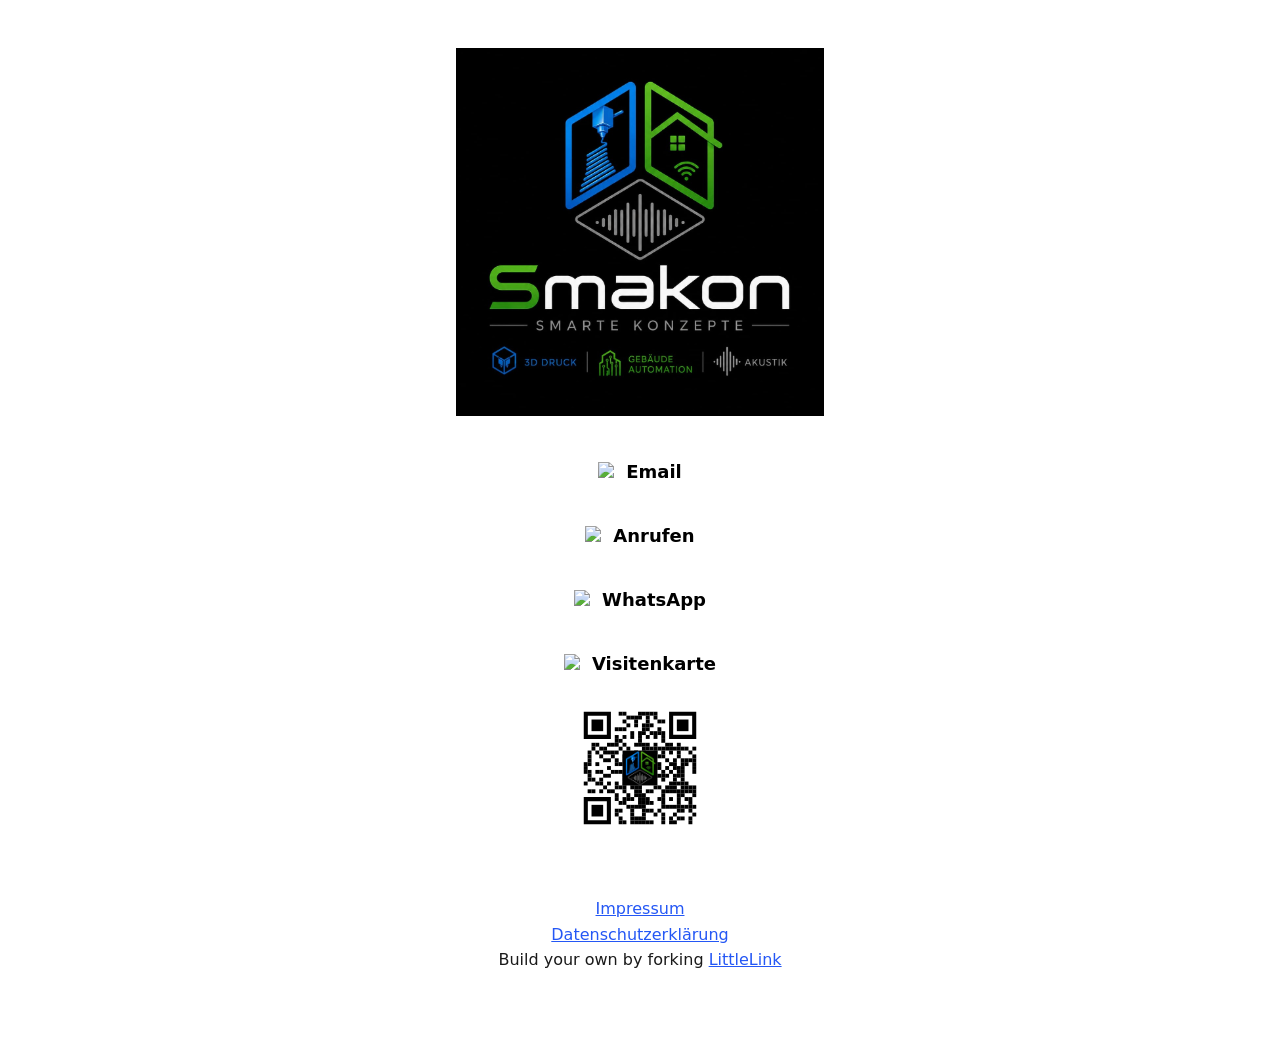
==== index.html @ a8daf173 "Update index.html" ====
<!DOCTYPE html>

<!--
  To change the theme, change the class on the html tag below to one of:
  - theme-auto: Automatically switches based on user's system preferences
  - theme-light: Forces light theme
  - theme-dark: Forces dark theme
-->

<html class="theme-auto" lang="en"> <!-- Update`class="theme-auto" with your preference -->

  <head>
    <meta charset="utf-8">
    <meta name="viewport" content="width=device-width, initial-scale=1">

    <!-- Page Title - Change this to your name/brand (50-60 characters recommended) -->
    <title>Smakon</title>
    <link rel="icon" type="image/x-icon" href="/images/Logo.jpeg"> <!-- Update this with your own favicon -->

    <!-- Meta Description - Write a description (150-160 characters recommended) -->
    <meta name="description" content="Smakon | Smarte Konzepte | 3D-Druck - Gebäudeautomation - Akustik">

    <!-- Keywords -->
    <meta name="keywords" content="Smakon, 3D-Druck, Gebäudeautomation, Akustik">

    <!-- Canonical URL - Helps prevent duplicate content issues -->
    <meta rel="canonical" href="https://links.smakon.de">

    <!-- Author Information -->
    <meta name="author" content="Smakon">

    <!-- Stylesheets -->
    <link rel="stylesheet" href="css/reset.css">
    <link rel="stylesheet" href="css/style.css">
    <link rel="stylesheet" href="css/brands.css">

    <!-- LittleLink Extended Stylesheet (Optional) -->
    <!-- <link rel="stylesheet" href="css/brands-extended.css"> -->
    <!-- Learn more at https://github.com/sethcottle/littlelink-extended.
         Remove comments if you've added LittleLink Extended dependencies -->

  </head>

<body>

    <div class="container">
        <div class="column">

            <!--
              By default, the Avatar is rounded. Use the following:
              - avatar--rounded: Automatically rounds the image
              - avatar--soft: Slightly rounds the image
              - avatar--none: Removes any rounding

              Be sure to replace the src with your own image path and update the alt text
            -->
            <img class="avatar avatar--none" src="images/Logo.jpeg" alt="Smakon - Smarte Konzepte - 3D-Druck - Gebäudeautomation - Akustik">
<!--  srcset="images/avatar@2x.png 2x" -->

            <!-- All your buttons go here -->
            <div class="button-stack" role="navigation">

              <!-- Generic Email -->
              <a class="button button-whatsapp" href="mailto:markus.boehm@smakon.de" target="_blank" rel="noopener" role="button"><img class="icon" aria-hidden="true" src="images/icons/generic-email.svg" alt="Email Icon">Email</a>

              <!-- Generic Phone -->
              <a class="button button-default" href="tel:+4915565545524" target="_blank" rel="noopener" role="button"><img class="icon" aria-hidden="true" src="images/icons/generic-phone.svg" alt="Phone Icon">Anrufen</a>

              <!-- WhatsApp -->
              <a class="button button-line" href="https://wa.me/+4915565545524" target="_blank" rel="noopener" role="button"><img class="icon" aria-hidden="true" src="images/icons/whatsapp.svg" alt="WhatsApp Logo">WhatsApp</a>

              <!-- LinkedIn -->
              <!--<a class="button button-linked" href="#" target="_blank" rel="noopener" role="button"><img class="icon" aria-hidden="true" src="images/icons/linkedin.svg" alt="LinkedIn Logo">LinkedIn</a>-->

              <!-- Generic Cloud -->
              <a class="button button-spotify-alt" href="files/vCard.vcf" target="_blank" rel="noopener" role="button"><img class="icon" aria-hidden="true" src="images/icons/generic-cloud.svg" alt="Cloud Icon">Visitenkarte</a>

              <!-- Generic Shopping Bag -->
              <!--<a class="button button-default" href="#" target="_blank" rel="noopener" role="button"><img class="icon" aria-hidden="true" src="images/icons/generic-shopping-bag.svg" alt="Shopping Bag Icon">Visit Our Shop</a>-->

              <!-- Generic SMS -->
              <!--<a class="button button-default" href="#" target="_blank" rel="noopener" role="button"><img class="icon" aria-hidden="true" src="images/icons/generic-sms.svg" alt="SMS Icon">Send us a message</a>-->

              <!-- Generic Website -->
              <!--<a class="button button-default" href="#" target="_blank" rel="noopener" role="button"><img class="icon" aria-hidden="true" src="images/icons/generic-website.svg" alt="Website Icon">Visit Website</a>-->

              <br><img class="qrcode" src="images/qr-code.svg" alt="QR-Code">

      </div>

      <!-- Feel free to add your own footer information, including updating `privacy.html` to reflect how your LittleLink fork is set up -->
      <footer>
        <a href="impressum.html">Impressum</a><br>
        <a href="privacy.html">Datenschutzerklärung</a><br>
        Build your own by forking <a href="https://littlelink.io" target="_blank" rel="noopener">LittleLink</a>
      </footer>

    </div>
  </div>

</body>

</html>
---- css/style.css ----
/*
* LittleLink
* https://littlelink.io
* Free to use under the MIT license
* http://www.opensource.org/licenses/mit-license.php
*/

/* Base Typography Settings
–––––––––––––––––––––––––––––––––––––––––––––––––– */
:root {
	font-size:16px;
}

/* Grid
  –––––––––––––––––––––––––––––––––––––––––––––––––– */
  .container {
	position:relative;
	width:100%;
	max-width:37.5rem;     				/* 600px */
    text-align:center;
	margin:0 auto;
	padding:3rem 1.25rem 0 1.25rem;
	box-sizing:border-box;
}
.container-left {
	position:relative;
	width:100%;
	max-width:37.5rem;
	text-align:left;
	margin:0 auto;
	padding:0 1.25rem;
	box-sizing:border-box;
}
.container-left p {
	margin-bottom: 1rem;  				/* 16px space between paragraphs */
  }
.column {
	position:center;
	width:100%;
	float:center;
	box-sizing:border-box;
}
/* For devices larger than 400px */
  @media (min-width:25rem) {            /* 400px */
    .container {
	width:85%;
	padding-left:0;
	padding-right:0;
}
}/* For devices larger than 550px */
  @media (min-width:34.375rem) {        /* 550px */
    .container {
	width:80%;
}
.column,.columns {
	margin-left:0;
}
.column:first-child,.columns:first-child {
	margin-left:0;
}
}

/* Base Styles
  –––––––––––––––––––––––––––––––––––––––––––––––––– */
  body {
	margin:0;
	padding:0;
	background-color:#ffffff;
	color:#1a1a1a;
	font-family:"Open Sans",system-ui;
	font-size:1.125rem;     				/* 18px */
    font-weight:400;
	line-height:1.6;
}

/* Typography
  –––––––––––––––––––––––––––––––––––––––––––––––––– */
  h1 {
	margin:0 0 0.5rem 0;
	font-size:3rem;         		/* 48px */
    font-weight:800;
	line-height:1;
	letter-spacing:0;
	word-wrap:break-word;
	overflow-wrap:break-word;
	hyphens:auto;           		/* Delete this to remove automatic hyphen on line break */
}
.container p {
	margin:0 0 2rem 0;
}

/* Base Typography Settings
–––––––––––––––––––––––––––––––––––––––––––––––––– */
/* Base size - 16px browser default */
:root {
  font-size:16px;           /* Using a 1.25 modular scale for typography */
  --scale-0:1rem;           /* 16px */
  --scale-1:1.25rem;        /* 20px */
  --scale-2:1.563rem;       /* 25px */
  --scale-3:1.953rem;       /* 31px */
  --scale-4:2.441rem;       /* 39px */
  --scale-5:3.052rem;       /* 49px */

  /* Spacing units */
  --spacing-xs:0.5rem;      /* 8px */
  --spacing-s:1rem;         /* 16px */
  --spacing-m:1.5rem;       /* 24px */
  --spacing-l:2rem;         /* 32px */
  --spacing-xl:3rem;        /* 48px */
  --spacing-xxl:4rem;       /* 64px */
}

.qrcode {
	width: 8rem;             /* 128px */
	height: 8rem;
	object-fit: cover;
	background-position: center;
	margin-bottom: var(--spacing-l);
	margin-left: auto;
	margin-right: auto;
	display: block;
  }

/* Avatar */
.avatar {
	width: 8rem;             /* 128px */
	height: 8rem;
	border-radius: 50%;
	object-fit: cover;
	background-position: center;
	margin-bottom: var(--spacing-l);
	margin-left: auto;
	margin-right: auto;
	display: block;
  }

/* Typography Scale */
h1 {
	margin:0 0 var(--spacing-m) 0;
	font-size:var(--scale-5);           /* ~49px */
  	font-weight:800;
	line-height:1.1;
	letter-spacing:-0.02em;
	word-wrap:break-word;
	overflow-wrap:break-word;
}
body {
	font-size:var(--scale-1);           /* 20px */
  	line-height:1.6;
}
.container p {
	margin:0 0 var(--spacing-xl) 0;
	font-size:var(--scale-1);
	line-height:1.6;
}

/* Container spacing */
.container {
	padding:var(--spacing-xl) var(--spacing-m) 0 var(--spacing-m);
	text-align:center;
}

/* Footer */
footer {
	margin:var(--spacing-xxl) 0;            /* 4rem (64px) top and bottom */
    font-size:var(--scale-0);
}

/* Responsive adjustments */
@media (max-width:34.375rem) {              /* 550px */
  h1 {
	font-size:var(--scale-4);
}
body {
	font-size:var(--scale-0);
}
.container p {
	font-size:var(--scale-0);
}
.avatar {
	margin-bottom:var(--spacing-m);
}
footer {
	margin:var(--spacing-xl) 0;         	/* 3rem (48px) top and bottom */
}
}

/* Links
  –––––––––––––––––––––––––––––––––––––––––––––––––– */
  a {
	color:#2457F5;
	text-decoration:underline;
}
a:hover {
	color:#083BDA;
}

/* Buttons
–––––––––––––––––––––––––––––––––––––––––––––––––– */
.button,button {
	display:inline-flex;
	align-items:center;
	justify-content:center;
	width:18.75rem;             	/* 300px */
 	min-height:3rem;                /* 48px */
  	padding:0.75rem 1rem;         	/* 12px ; 16px */
  	font-size:1.125rem;           	/* 18px */
  	font-weight:700;
	text-decoration:none;
	white-space:normal;
  	background-color:var(--button-background,transparent);
	color:var(--button-text,#000000);
	border:var(--button-border,none);
	border-radius:0.5rem;
	cursor:pointer;
	box-sizing:border-box;
	hyphens:auto;               	/* Delete this to remove automatic hyphen on line break */
  	margin-bottom:1rem;
	text-align:center;
	line-height:1.3;
}

/* Icons
–––––––––––––––––––––––––––––––––––––––––––––––––– */
.icon {
	width:1.25rem;
	height:1.25rem;
	margin-right:0.5rem;
	flex-shrink:0;
}

/* Avatar
  –––––––––––––––––––––––––––––––––––––––––––––––––– */
.avatar {
	width: 23rem;             /* 128px */
	height: 23rem;
	object-fit: cover;
	background-position: center;
	margin-bottom: var(--spacing-l);
  }

   /* Modifier for no avatar rounding */
   .avatar--none {
	border-radius: 0%;
  }

  /* Modifier for rounded avatar */
  .avatar--rounded {
	border-radius: 50%;
  }

  /* Modifier for slightly rounded corners */
  .avatar--soft {
	border-radius: 0.5rem;   /* 8px rounded corners */
  }



/* Theme System
  –––––––––––––––––––––––––––––––––––––––––––––––––– */
/* Light theme is default above */

/* Dark theme */
:root.theme-dark {
	color-scheme:dark;
}
:root.theme-dark :focus-visible {
	outline: 2px solid #4899F7;
	outline-offset: 2px;
  }
:root.theme-dark body {
	background-color:#121212;
	color:#ffffff;
}
:root.theme-dark a:not(.button) {
	color:#4899F7;
}
:root.theme-dark a:not(.button):hover {
	color:#7AB8FF;
}

/* Auto theme */
:root.theme-auto {
	color-scheme:light dark;
}
@media (prefers-color-scheme:dark) {
	:root.theme-auto body {
	background-color:#121212;
	color:#ffffff;
}
:root.theme-auto :focus-visible {
    outline: 2px solid #4899F7;
    outline-offset: 2px;
  }
:root.theme-auto a:not(.button) {
	color:#4899F7;
}
:root.theme-auto a:not(.button):hover {
	color:#7AB8FF;
}
}

/* Button Text Color Override
    –––––––––––––––––––––––––––––––––––––––––––––––––– */
    .button:hover,button:hover {
	color:var(--button-text);
}

/* Responsive Typography
  –––––––––––––––––––––––––––––––––––––––––––––––––– */
  @media (max-width:34.375rem) {            /* 550px */
    h1 {
	font-size:2rem;                         /* 32px */
	}
	body {
	font-size:1rem;                    		/* 16px */
	}
}

/* Privacy Page Styles
  –––––––––––––––––––––––––––––––––––––––––––––––––– */
nav {
	margin:var(--spacing-l) 0;
	text-align:left;
}
section {
	margin:var(--spacing-xl) 0;
	text-align:left;
}
h2 {
	font-size:var(--scale-3);
	font-weight:700;
	margin-bottom:var(--spacing-m);
}
h3 {
	font-size:var(--scale-2);
	font-weight:600;
	margin:var(--spacing-l) 0 var(--spacing-s) 0;
}
ul {
	list-style:none;
	padding:0;
	margin:0 0 var(--spacing-m) 0;
}
ul li {
	margin-bottom:var(--spacing-xs);
}

/* Privacy page specific responsive adjustments */
  @media (max-width:34.375rem) {
	h2 {
	font-size:var(--scale-2);
	}
	h3 {
	font-size:var(--scale-1);
	}
	section {
	margin:var(--spacing-l) 0;
	}
}

/* Font Face Definitions
  –––––––––––––––––––––––––––––––––––––––––––––––––– */
@font-face {
	font-display:swap;
	font-family:'Open Sans';
	font-style:normal;
	font-weight:400;
	src:url('../fonts/open-sans-v34-vietnamese_latin-ext_latin_hebrew_greek-ext_greek_cyrillic-ext_cyrillic-regular.eot');
	src:url('../fonts/open-sans-v34-vietnamese_latin-ext_latin_hebrew_greek-ext_greek_cyrillic-ext_cyrillic-regular.eot?#iefix') format('embedded-opentype'),url('../fonts/open-sans-v34-vietnamese_latin-ext_latin_hebrew_greek-ext_greek_cyrillic-ext_cyrillic-regular.woff2') format('woff2'),url('../fonts/open-sans-v34-vietnamese_latin-ext_latin_hebrew_greek-ext_greek_cyrillic-ext_cyrillic-regular.woff') format('woff'),url('../fonts/open-sans-v34-vietnamese_latin-ext_latin_hebrew_greek-ext_greek_cyrillic-ext_cyrillic-regular.ttf') format('truetype'),url('../fonts/open-sans-v34-vietnamese_latin-ext_latin_hebrew_greek-ext_greek_cyrillic-ext_cyrillic-regular.svg#OpenSans') format('svg');
}
@font-face {
	font-display:swap;
	font-family:'Open Sans';
	font-style:normal;
	font-weight:600;
	src:url('../fonts/open-sans-v34-vietnamese_latin-ext_latin_hebrew_greek-ext_greek_cyrillic-ext_cyrillic-600.eot');
	src:url('../fonts/open-sans-v34-vietnamese_latin-ext_latin_hebrew_greek-ext_greek_cyrillic-ext_cyrillic-600.eot?#iefix') format('embedded-opentype'),url('../fonts/open-sans-v34-vietnamese_latin-ext_latin_hebrew_greek-ext_greek_cyrillic-ext_cyrillic-600.woff2') format('woff2'),url('../fonts/open-sans-v34-vietnamese_latin-ext_latin_hebrew_greek-ext_greek_cyrillic-ext_cyrillic-600.woff') format('woff'),url('../fonts/open-sans-v34-vietnamese_latin-ext_latin_hebrew_greek-ext_greek_cyrillic-ext_cyrillic-600.ttf') format('truetype'),url('../fonts/open-sans-v34-vietnamese_latin-ext_latin_hebrew_greek-ext_greek_cyrillic-ext_cyrillic-600.svg#OpenSans') format('svg');
}
@font-face {
	font-display:swap;
	font-family:'Open Sans';
	font-style:normal;
	font-weight:700;
	src:url('../fonts/open-sans-v34-vietnamese_latin-ext_latin_hebrew_greek-ext_greek_cyrillic-ext_cyrillic-700.eot');
	src:url('../fonts/open-sans-v34-vietnamese_latin-ext_latin_hebrew_greek-ext_greek_cyrillic-ext_cyrillic-700.eot?#iefix') format('embedded-opentype'),url('../fonts/open-sans-v34-vietnamese_latin-ext_latin_hebrew_greek-ext_greek_cyrillic-ext_cyrillic-700.woff2') format('woff2'),url('../fonts/open-sans-v34-vietnamese_latin-ext_latin_hebrew_greek-ext_greek_cyrillic-ext_cyrillic-700.woff') format('woff'),url('../fonts/open-sans-v34-vietnamese_latin-ext_latin_hebrew_greek-ext_greek_cyrillic-ext_cyrillic-700.ttf') format('truetype'),url('../fonts/open-sans-v34-vietnamese_latin-ext_latin_hebrew_greek-ext_greek_cyrillic-ext_cyrillic-700.svg#OpenSans') format('svg');
}
@font-face {
	font-display:swap;
	font-family:'Open Sans';
	font-style:normal;
	font-weight:800;
	src:url('../fonts/open-sans-v34-vietnamese_latin-ext_latin_hebrew_greek-ext_greek_cyrillic-ext_cyrillic-800.eot');
	src:url('../fonts/open-sans-v34-vietnamese_latin-ext_latin_hebrew_greek-ext_greek_cyrillic-ext_cyrillic-800.eot?#iefix') format('embedded-opentype'),url('../fonts/open-sans-v34-vietnamese_latin-ext_latin_hebrew_greek-ext_greek_cyrillic-ext_cyrillic-800.woff2') format('woff2'),url('../fonts/open-sans-v34-vietnamese_latin-ext_latin_hebrew_greek-ext_greek_cyrillic-ext_cyrillic-800.woff') format('woff'),url('../fonts/open-sans-v34-vietnamese_latin-ext_latin_hebrew_greek-ext_greek_cyrillic-ext_cyrillic-800.ttf') format('truetype'),url('../fonts/open-sans-v34-vietnamese_latin-ext_latin_hebrew_greek-ext_greek_cyrillic-ext_cyrillic-800.svg#OpenSans') format('svg');
}
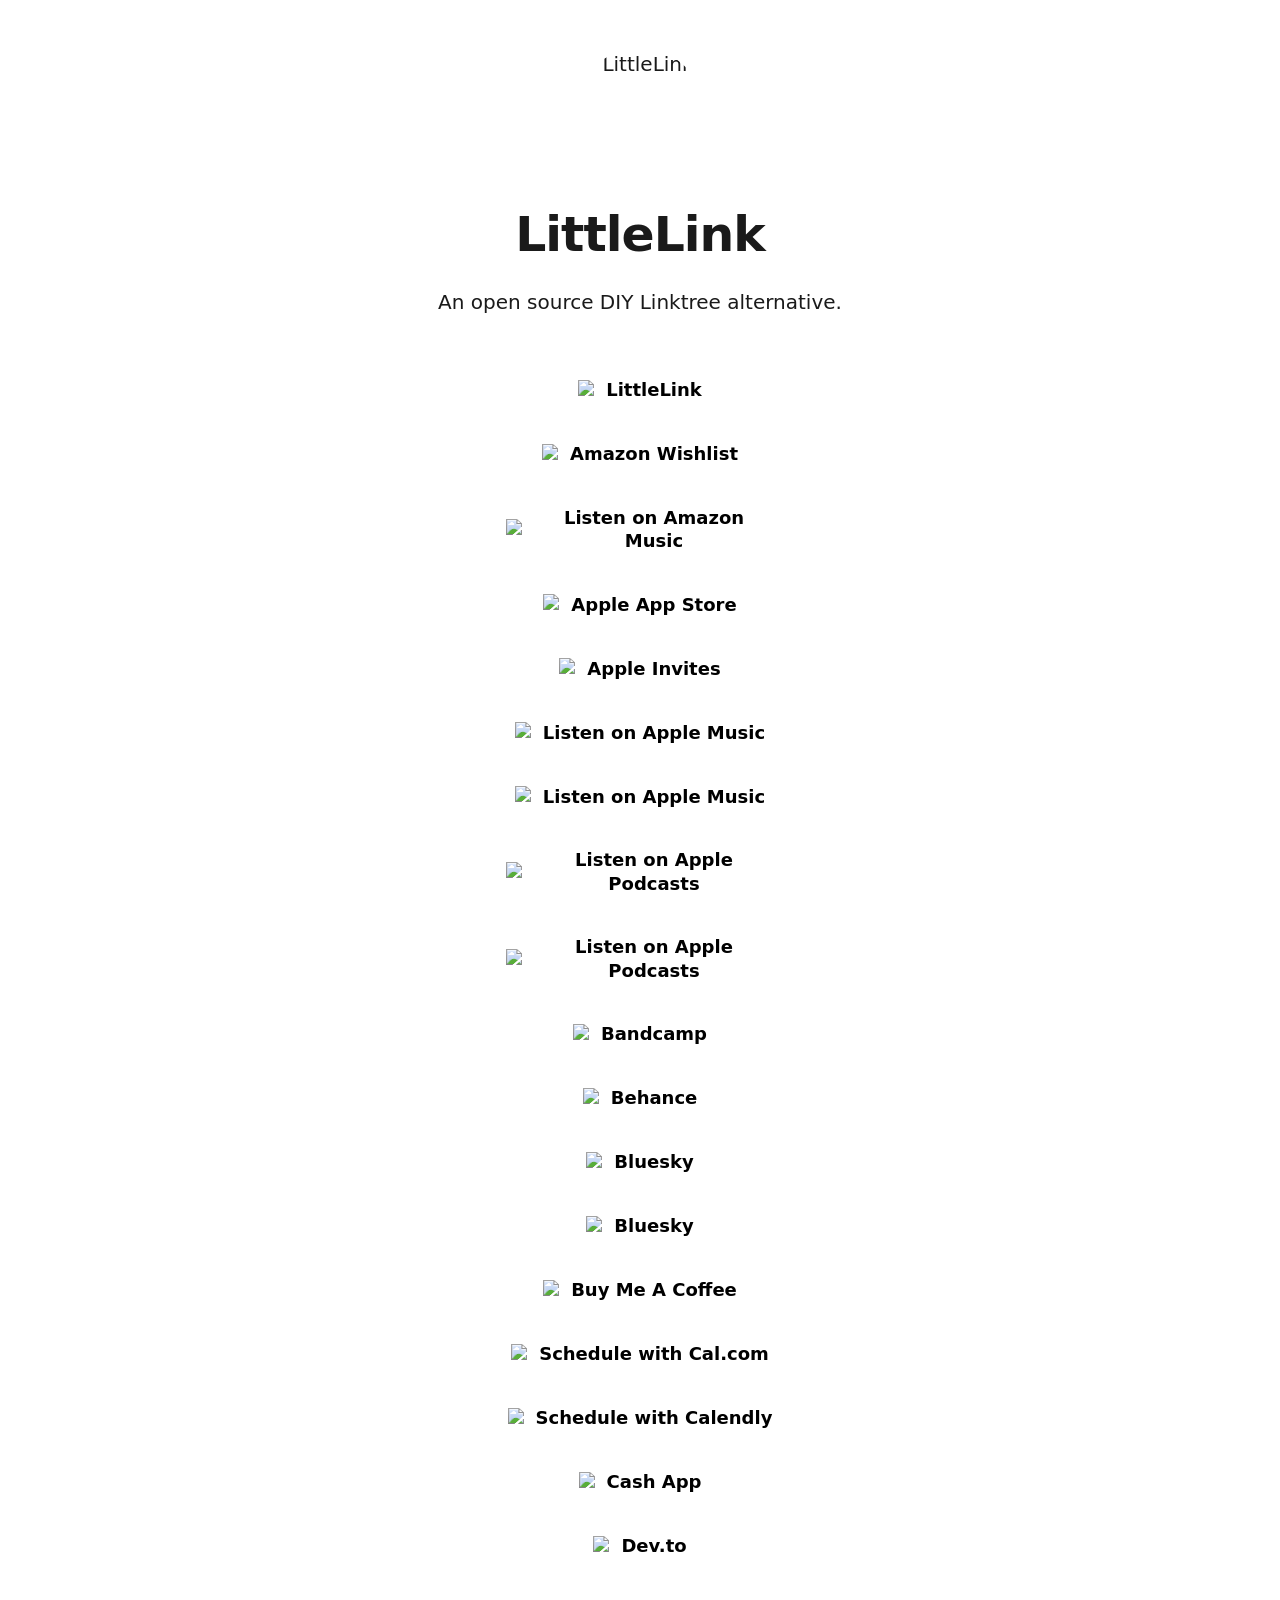
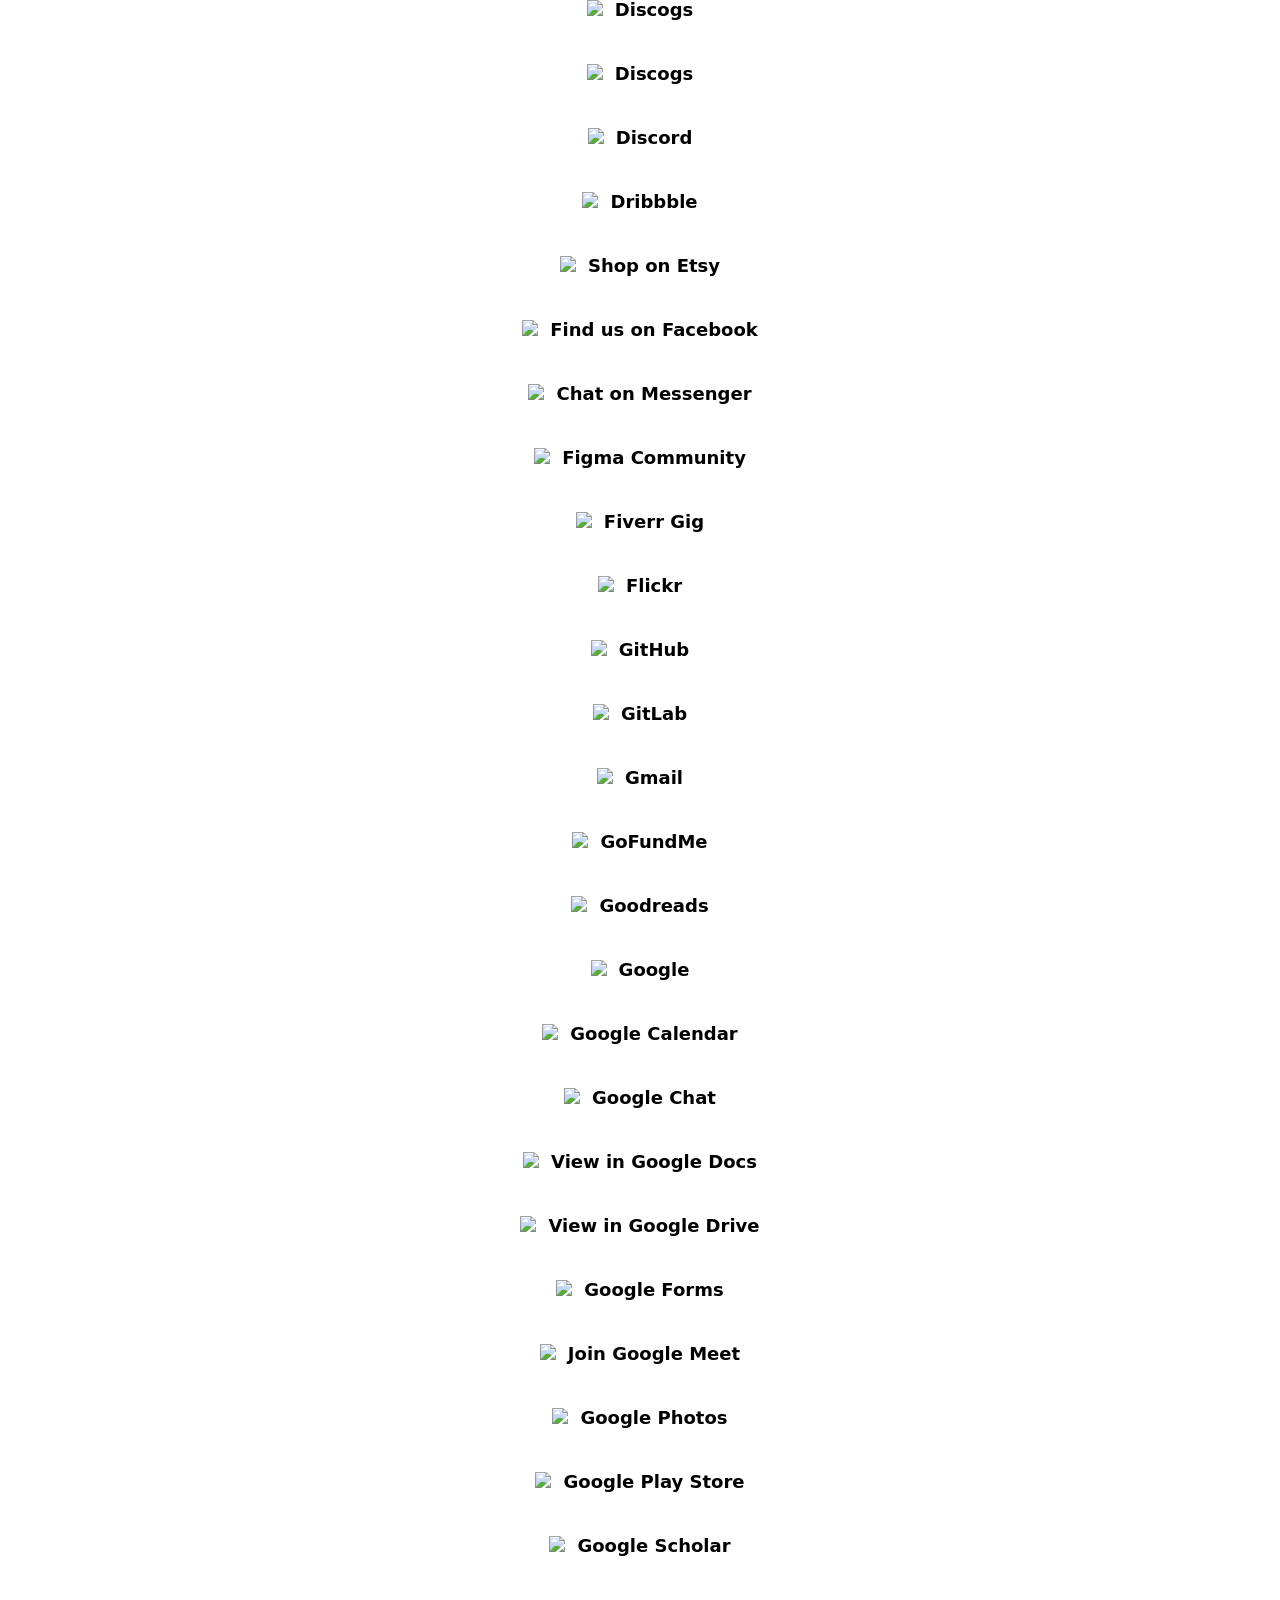
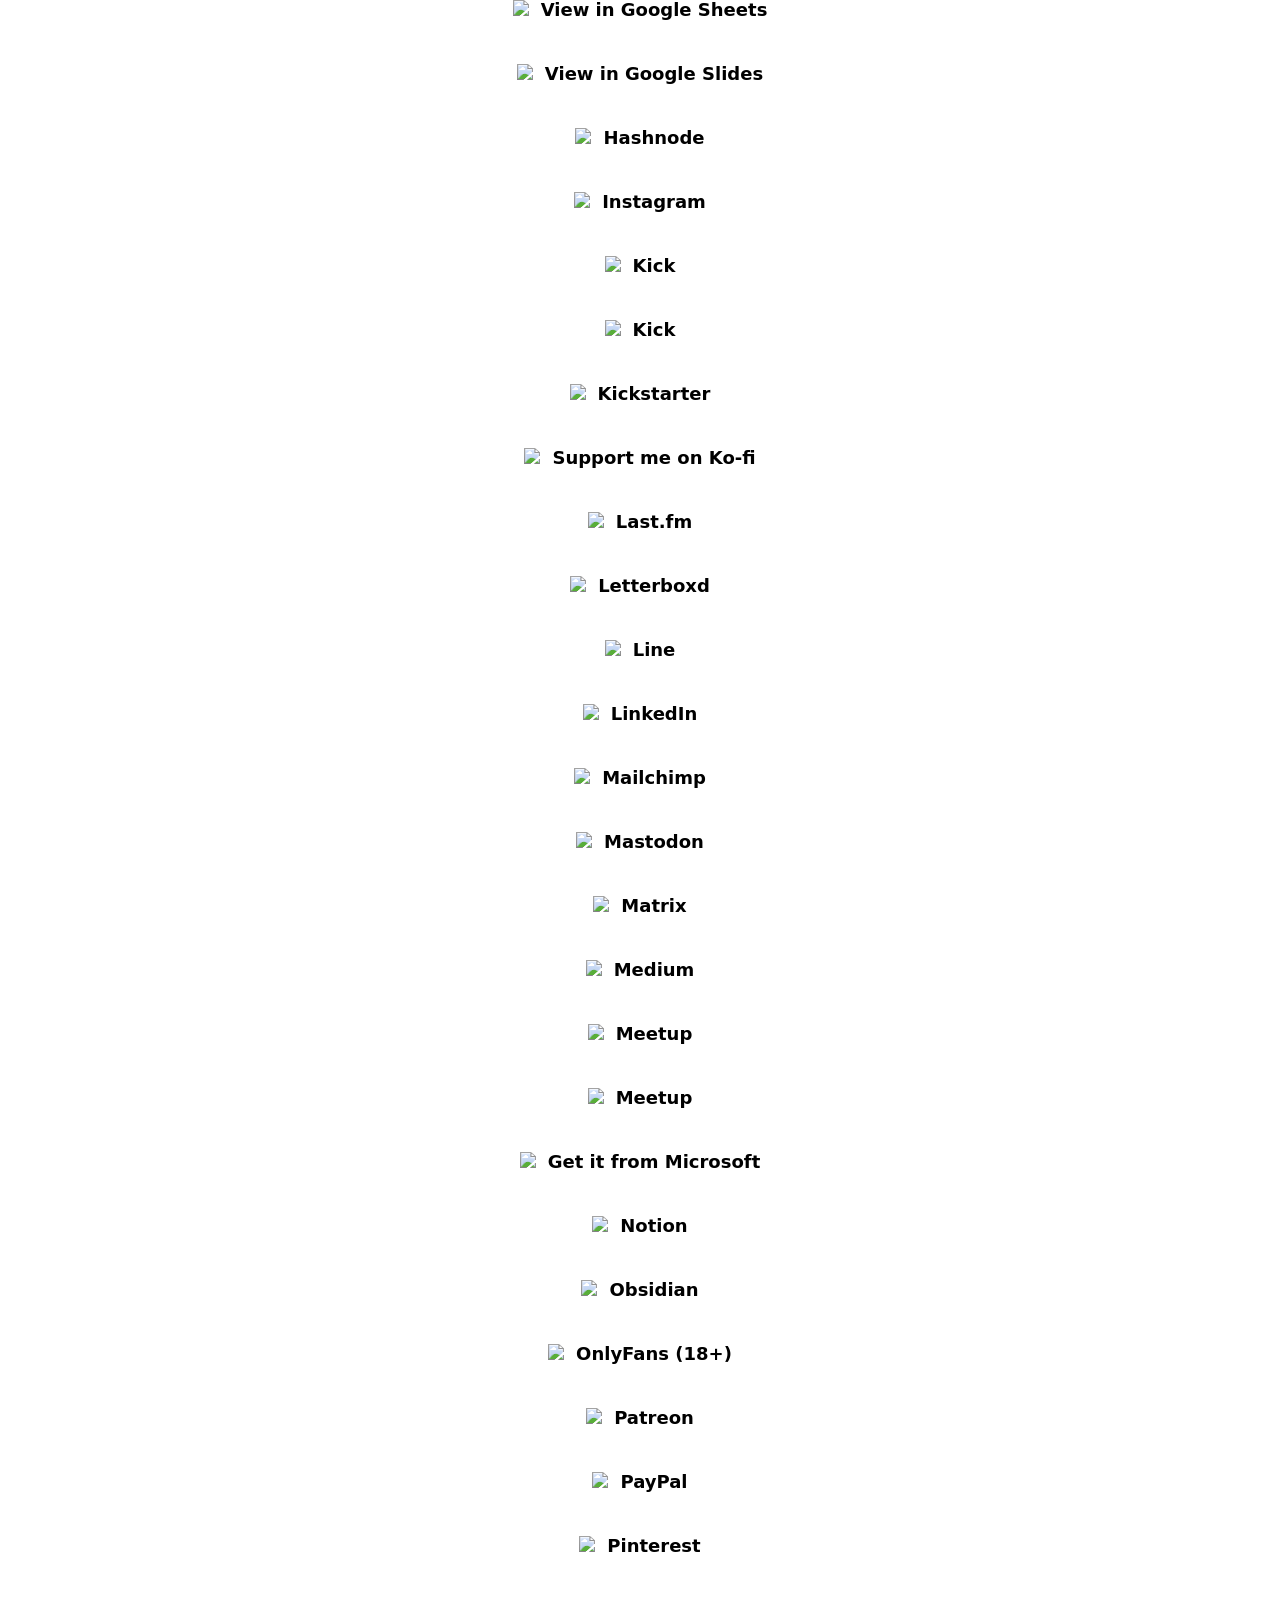
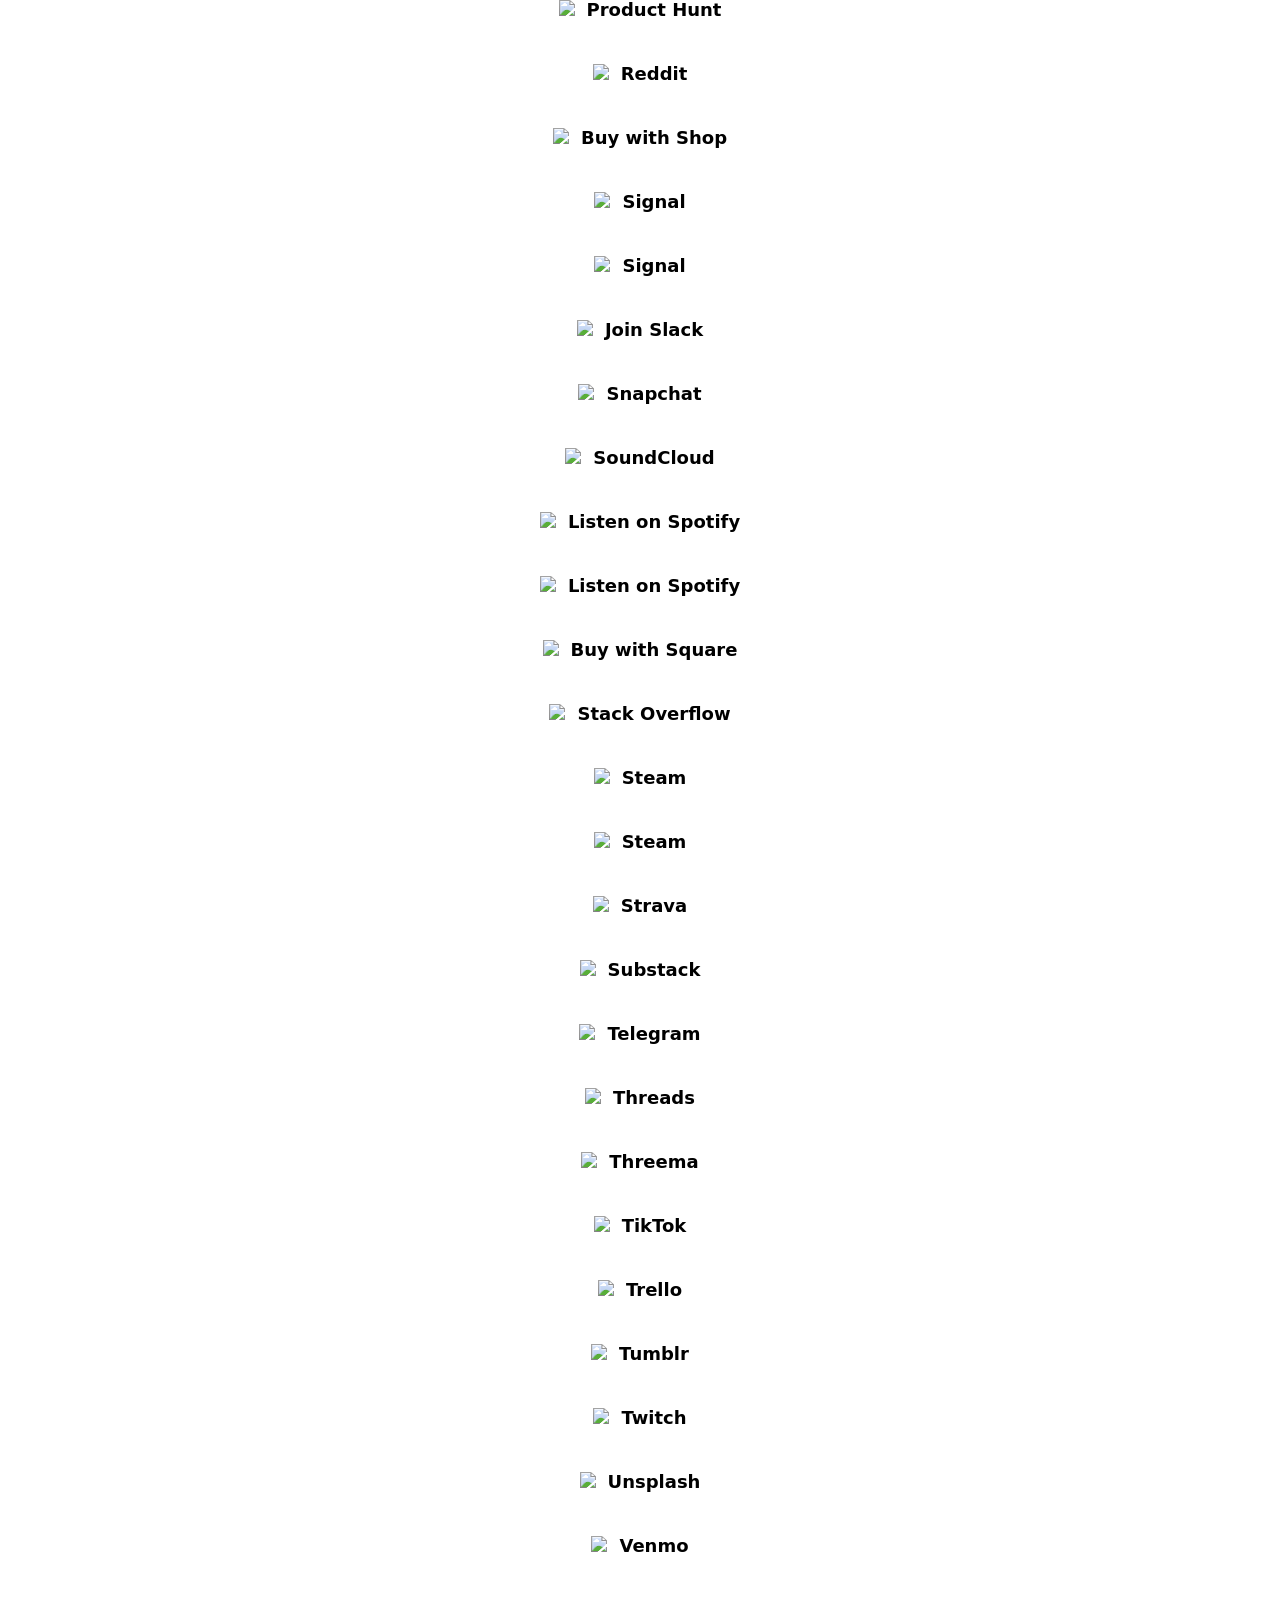
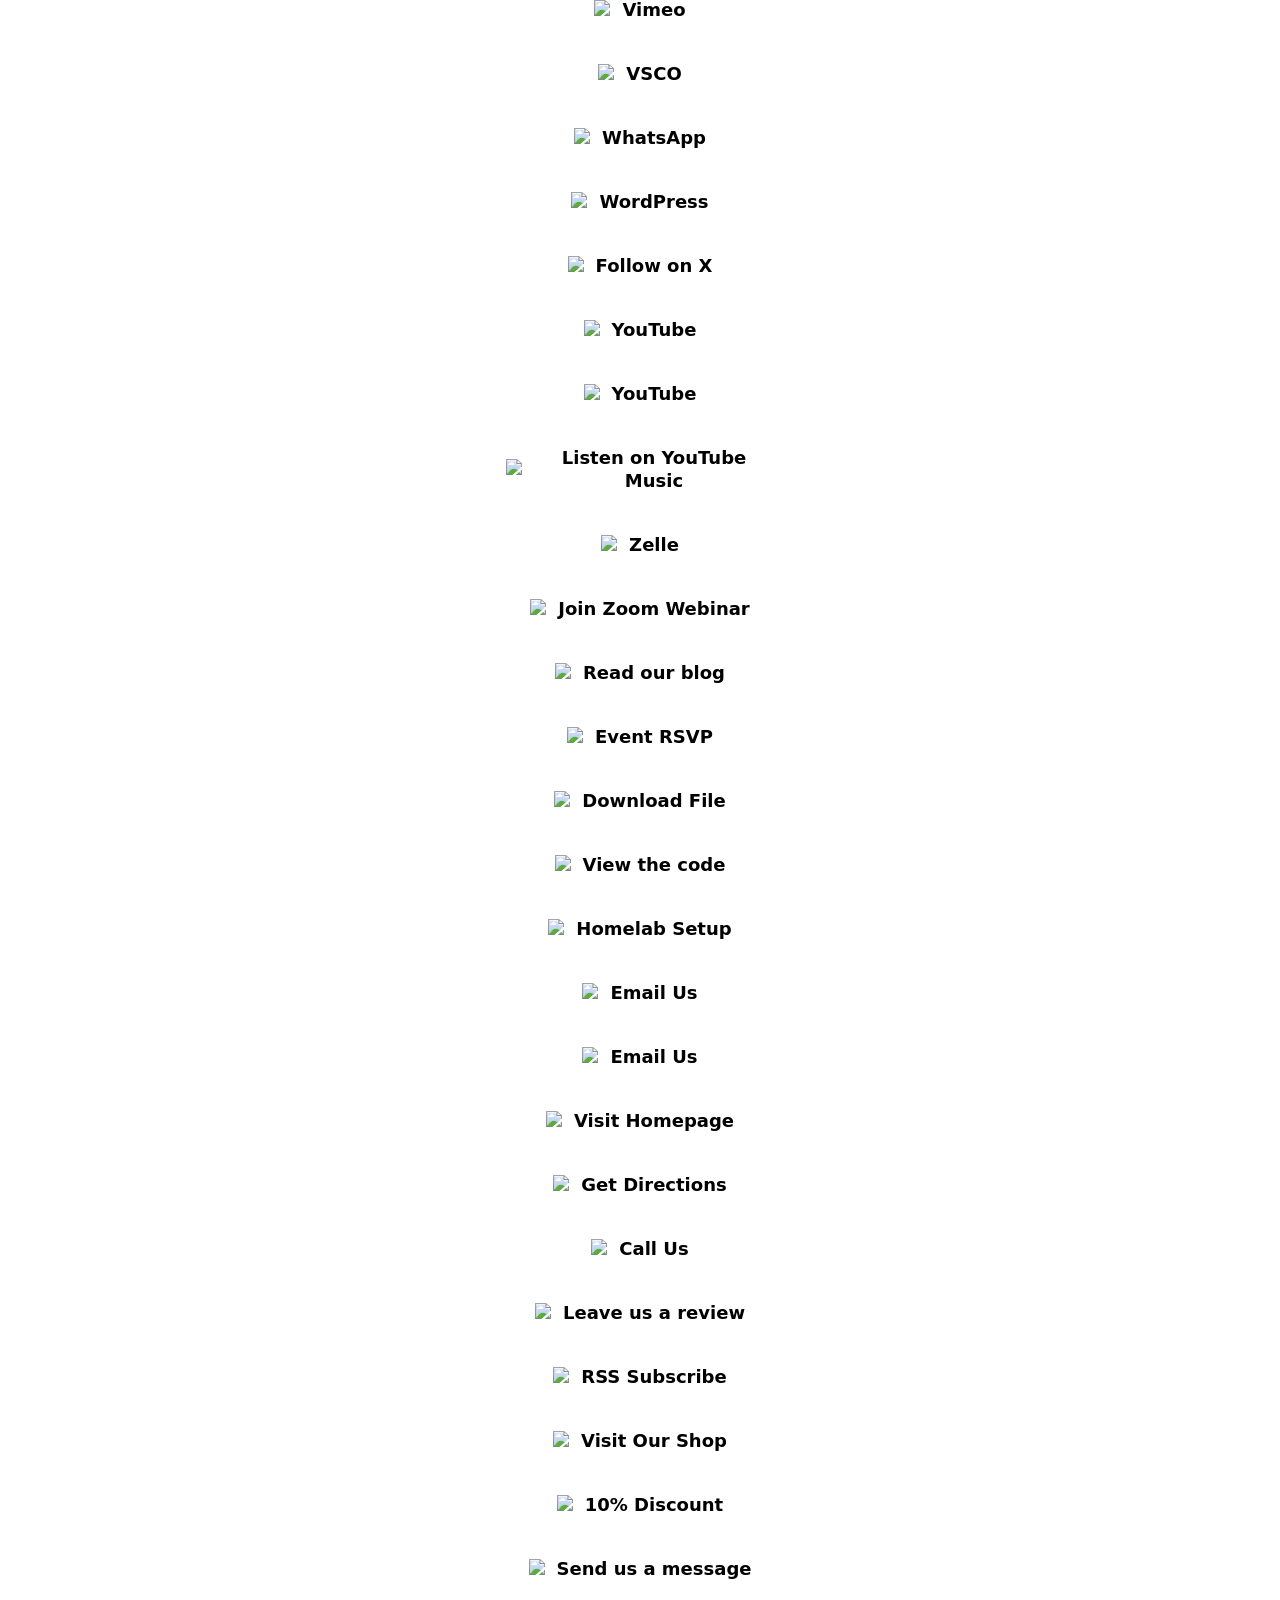
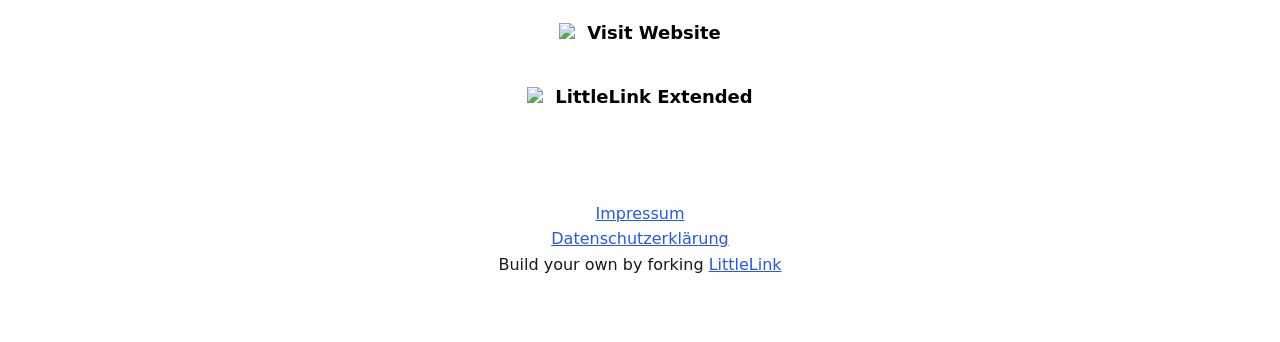
==== commit a3cbec59: "Merge branch 'main' into sync-upstream" ====
--- a/index.html
+++ b/index.html
@@ -7,27 +7,45 @@
   - theme-dark: Forces dark theme
 -->
 
-<html class="theme-auto" lang="en"> <!-- Update`class="theme-auto" with your preference -->
+<html class="theme-auto" lang="en"> <!-- Update `class="theme-auto"` with your preference -->
 
   <head>
     <meta charset="utf-8">
     <meta name="viewport" content="width=device-width, initial-scale=1">
 
     <!-- Page Title - Change this to your name/brand (50-60 characters recommended) -->
-    <title>Smakon</title>
-    <link rel="icon" type="image/x-icon" href="/images/Logo.jpeg"> <!-- Update this with your own favicon -->
+    <title>LittleLink</title>
+    <link rel="icon" type="image/png" href="images/avatar.png"> <!-- Update this with your own favicon -->
 
     <!-- Meta Description - Write a description (150-160 characters recommended) -->
     <meta name="description" content="Smakon | Smarte Konzepte | 3D-Druck - Gebäudeautomation - Akustik">
 
-    <!-- Keywords -->
-    <meta name="keywords" content="Smakon, 3D-Druck, Gebäudeautomation, Akustik">
-
     <!-- Canonical URL - Helps prevent duplicate content issues -->
-    <meta rel="canonical" href="https://links.smakon.de">
+    <link rel="canonical" href="https://yourwebsite.com">
 
     <!-- Author Information -->
     <meta name="author" content="Smakon">
+
+    <!-- Browser UI Color - Matches the default light/dark theme backgrounds -->
+    <meta name="theme-color" content="#ffffff" media="(prefers-color-scheme: light)">
+    <meta name="theme-color" content="#121212" media="(prefers-color-scheme: dark)">
+
+    <!-- Social Sharing (Open Graph & Twitter) - Uncomment and fill in to control how your page
+         looks when shared on social platforms and in chat apps.
+         og:url and og:image must be full absolute URLs. -->
+    <!--
+    <meta property="og:type" content="website">
+    <meta property="og:title" content="Your Name">
+    <meta property="og:description" content="A short description of your page.">
+    <meta property="og:url" content="https://yourwebsite.com">
+    <meta property="og:image" content="https://yourwebsite.com/images/avatar@2x.png">
+    <meta name="twitter:card" content="summary">
+    -->
+
+    <!-- Font Preloads - Lets the browser fetch fonts in parallel with the stylesheets -->
+    <link rel="preload" href="fonts/open-sans-v34-vietnamese_latin-ext_latin_hebrew_greek-ext_greek_cyrillic-ext_cyrillic-regular.woff2" as="font" type="font/woff2" crossorigin>
+    <link rel="preload" href="fonts/open-sans-v34-vietnamese_latin-ext_latin_hebrew_greek-ext_greek_cyrillic-ext_cyrillic-700.woff2" as="font" type="font/woff2" crossorigin>
+    <link rel="preload" href="fonts/open-sans-v34-vietnamese_latin-ext_latin_hebrew_greek-ext_greek_cyrillic-ext_cyrillic-800.woff2" as="font" type="font/woff2" crossorigin>
 
     <!-- Stylesheets -->
     <link rel="stylesheet" href="css/reset.css">
@@ -45,6 +63,7 @@
 
     <div class="container">
         <div class="column">
+          <main>
 
             <!--
               By default, the Avatar is rounded. Use the following:
@@ -54,39 +73,379 @@
 
               Be sure to replace the src with your own image path and update the alt text
             -->
-            <img class="avatar avatar--none" src="images/Logo.jpeg" alt="Smakon - Smarte Konzepte - 3D-Druck - Gebäudeautomation - Akustik">
-<!--  srcset="images/avatar@2x.png 2x" -->
+            <img class="avatar avatar--rounded" src="images/avatar.png" srcset="images/avatar@2x.png 2x" alt="LittleLink" width="128" height="128" fetchpriority="high">
+
+            <!-- Replace with your name or brand -->
+            <h1>LittleLink</h1>
+
+            <!-- Add a short description about yourself or your brand -->
+            <p>An open source DIY Linktree alternative.</p>
 
             <!-- All your buttons go here -->
-            <div class="button-stack" role="navigation">
+            <nav class="button-stack" aria-label="Links">
+
+              <!-- Default LittleLink -->
+              <a class="button button-default" href="#" target="_blank" rel="noopener"><img class="icon" aria-hidden="true" src="images/icons/littlelink.svg" alt="LittleLink Logo">LittleLink</a>
+
+              <!-- Amazon -->
+              <a class="button button-amazon" href="#" target="_blank" rel="noopener"><img class="icon" aria-hidden="true" src="images/icons/amazon.svg" alt="Amazon Wishlist Logo">Amazon Wishlist</a>
+
+              <!-- Amazon Music -->
+              <a class="button button-amazon-music" href="#" target="_blank" rel="noopener"><img class="icon" aria-hidden="true" src="images/icons/amazon-music.svg" alt="Amazon Music Logo">Listen on Amazon Music</a>
+
+              <!-- Apple App Store -->
+              <a class="button button-appstore" href="#" target="_blank" rel="noopener"><img class="icon" aria-hidden="true" src="images/icons/apple.svg" alt="Apple Logo">Apple App Store</a>
+
+              <!-- Apple Invites -->
+              <a class="button button-invites" href="#" target="_blank" rel="noopener"><img class="icon" aria-hidden="true" src="images/icons/apple-invites.svg" alt="Apple Invites Logo">Apple Invites</a>
+
+              <!-- Apple Music -->
+              <a class="button button-apple-music" href="#" target="_blank" rel="noopener"><img class="icon" aria-hidden="true" src="images/icons/apple-music.svg" alt="Apple Music Logo">Listen on Apple Music</a>
+
+              <!-- Apple Music Alternate -->
+              <a class="button button-apple-music-alt" href="#" target="_blank" rel="noopener"><img class="icon" aria-hidden="true" src="images/icons/apple-music-alt.svg" alt="Apple Music Logo">Listen on Apple Music</a>
+
+              <!-- Apple Podcasts -->
+              <a class="button button-apple-podcasts" href="#" target="_blank" rel="noopener"><img class="icon" aria-hidden="true" src="images/icons/apple-podcasts.svg" alt="Apple Podcasts Logo">Listen on Apple Podcasts</a>
+
+              <!-- Apple Podcasts Alternate -->
+              <a class="button button-apple-podcasts-alt" href="#" target="_blank" rel="noopener"><img class="icon" aria-hidden="true" src="images/icons/apple-podcasts-alt.svg" alt="Apple Podcasts Logo">Listen on Apple Podcasts</a>
+
+              <!-- Bandcamp -->
+              <a class="button button-bandcamp" href="#" target="_blank" rel="noopener"><img class="icon" aria-hidden="true" src="images/icons/bandcamp.svg" alt="Bandcamp Logo">Bandcamp</a>
+
+              <!-- Behance -->
+              <a class="button button-behance" href="#" target="_blank" rel="noopener"><img class="icon" aria-hidden="true" src="images/icons/behance.svg" alt="Behance Logo">Behance</a>
+
+              <!-- Bluesky -->
+              <a class="button button-bluesky" href="#" target="_blank" rel="noopener"><img class="icon" aria-hidden="true" src="images/icons/bluesky.svg" alt="Bluesky Logo">Bluesky</a>
+
+              <!-- Bluesky Alt -->
+              <a class="button button-bluesky-alt" href="#" target="_blank" rel="noopener"><img class="icon" aria-hidden="true" src="images/icons/bluesky-alt.svg" alt="Bluesky Logo">Bluesky</a>
+
+              <!-- Buy Me A Coffee -->
+              <a class="button button-coffee" href="#" target="_blank" rel="noopener"><img class="icon" aria-hidden="true" src="images/icons/buy-me-a-coffee.svg" alt="Buy Me A Coffee Logo">Buy Me A Coffee</a>
+
+              <!-- Cal.com -->
+              <a class="button button-cal" href="#" target="_blank" rel="noopener"><img class="icon" aria-hidden="true" src="images/icons/cal.svg" alt="Cal.com Logo">Schedule with Cal.com</a>
+
+              <!-- Calendly -->
+              <a class="button button-calendly" href="#" target="_blank" rel="noopener"><img class="icon" aria-hidden="true" src="images/icons/calendly.svg" alt="Calendly Logo">Schedule with Calendly</a>
+
+              <!-- Cash App -->
+              <a class="button button-cash-app" href="#" target="_blank" rel="noopener"><img class="icon" aria-hidden="true" src="images/icons/cash-app-dollar.svg" alt="Cash App Logo">Cash App</a>
+
+              <!-- Dev.to -->
+              <a class="button button-dev-to" href="#" target="_blank" rel="noopener"><img class="icon" aria-hidden="true" src="images/icons/dev-to.svg" alt="Dev.to Logo">Dev.to</a>
+
+              <!-- Discogs -->
+              <a class="button button-discogs" href="#" target="_blank" rel="noopener"><img class="icon" aria-hidden="true" src="images/icons/discogs.svg" alt="Discogs Logo">Discogs</a>
+
+              <!-- Discogs Alt -->
+              <a class="button button-discogs-alt" href="#" target="_blank" rel="noopener"><img class="icon" aria-hidden="true" src="images/icons/discogs-alt.svg" alt="Discogs Logo">Discogs</a>
+
+              <!-- Discord -->
+              <a class="button button-discord" href="#" target="_blank" rel="noopener"><img class="icon" aria-hidden="true" src="images/icons/discord.svg" alt="Discord Logo">Discord</a>
+
+              <!-- Dribbble -->
+              <a class="button button-dribbble" href="#" target="_blank" rel="noopener"><img class="icon" aria-hidden="true" src="images/icons/dribbble.svg" alt="Dribbble Logo">Dribbble</a>
+
+              <!-- Etsy -->
+              <a class="button button-etsy" href="#" target="_blank" rel="noopener"><img class="icon" aria-hidden="true" src="images/icons/etsy.svg" alt="Etsy Logo">Shop on Etsy</a>
+
+              <!-- Facebook -->
+              <a class="button button-faceb" href="#" target="_blank" rel="noopener"><img class="icon" aria-hidden="true" src="images/icons/facebook.svg" alt="Facebook Logo">Find us on Facebook</a>
+
+              <!-- Facebook Messenger -->
+              <a class="button button-messenger" href="#" target="_blank" rel="noopener"><img class="icon" aria-hidden="true" src="images/icons/messenger.svg" alt="Messenger Logo">Chat on Messenger</a>
+
+              <!-- Figma -->
+              <a class="button button-figma" href="#" target="_blank" rel="noopener"><img class="icon" aria-hidden="true" src="images/icons/figma.svg" alt="Figma Logo">Figma Community</a>
+
+              <!-- Fiverr -->
+              <a class="button button-fiverr" href="#" target="_blank" rel="noopener"><img class="icon" aria-hidden="true" src="images/icons/fiverr.svg" alt="Fiverr Logo">Fiverr Gig</a>
+
+              <!-- Flickr -->
+              <a class="button button-flickr" href="#" target="_blank" rel="noopener"><img class="icon" aria-hidden="true" src="images/icons/flickr.svg" alt="Flickr Logo">Flickr</a>
+
+              <!-- GitHub -->
+              <a class="button button-github" href="#" target="_blank" rel="noopener"><img class="icon" aria-hidden="true" src="images/icons/github.svg" alt="GitHub Logo">GitHub</a>
+
+              <!-- GitLab -->
+              <a class="button button-gitlab" href="#" target="_blank" rel="noopener"><img class="icon" aria-hidden="true" src="images/icons/gitlab.svg" alt="GitLab Logo">GitLab</a>
+
+              <!-- Gmail -->
+              <a class="button button-google-black" href="#" target="_blank" rel="noopener"><img class="icon" aria-hidden="true" src="images/icons/gmail.svg" alt="Gmail Logo">Gmail</a>
+
+              <!-- GoFundMe -->
+              <a class="button button-gofundme" href="#" target="_blank" rel="noopener"><img class="icon" aria-hidden="true" src="images/icons/gofundme.svg" alt="GoFundMe Logo">GoFundMe</a>
+
+              <!-- Goodreads -->
+              <a class="button button-goodreads" href="#" target="_blank" rel="noopener"><img class="icon" aria-hidden="true" src="images/icons/goodreads.svg" alt="Goodreads Logo">Goodreads</a>
+
+              <!-- Google -->
+              <a class="button button-google-black" href="#" target="_blank" rel="noopener"><img class="icon" aria-hidden="true" src="images/icons/google.svg" alt="Google Logo">Google</a>
+
+              <!-- Google Calendar -->
+              <a class="button button-google-black" href="#" target="_blank" rel="noopener"><img class="icon" aria-hidden="true" src="images/icons/google-calendar.svg" alt="Google Calendar Logo">Google Calendar</a>
+
+              <!-- Google Chat -->
+              <a class="button button-google-black" href="#" target="_blank" rel="noopener"><img class="icon" aria-hidden="true" src="images/icons/google-chat.svg" alt="Google Chat Logo">Google Chat</a>
+
+              <!-- Google Docs -->
+              <a class="button button-google-black" href="#" target="_blank" rel="noopener"><img class="icon" aria-hidden="true" src="images/icons/google-docs.svg" alt="Google Docs Logo">View in Google Docs</a>
+
+              <!-- Google Drive -->
+              <a class="button button-google-black" href="#" target="_blank" rel="noopener"><img class="icon" aria-hidden="true" src="images/icons/google-drive.svg" alt="Google Drive Logo">View in Google Drive</a>
+
+              <!-- Google Forms -->
+              <a class="button button-google-black" href="#" target="_blank" rel="noopener"><img class="icon" aria-hidden="true" src="images/icons/google-forms.svg" alt="Google Forms Logo">Google Forms</a>
+
+              <!-- Google Meet -->
+              <a class="button button-google-black" href="#" target="_blank" rel="noopener"><img class="icon" aria-hidden="true" src="images/icons/google-meet.svg" alt="Google Meet Logo">Join Google Meet</a>
+
+              <!-- Google Photos -->
+              <a class="button button-google-black" href="#" target="_blank" rel="noopener"><img class="icon" aria-hidden="true" src="images/icons/google-photos.svg" alt="Google Photos Logo">Google Photos</a>
+
+              <!-- Google Play Store -->
+              <a class="button button-playstore" href="#" target="_blank" rel="noopener"><img class="icon" aria-hidden="true" src="images/icons/google-play.svg" alt="Google Play Store Logo">Google Play Store</a>
+
+              <!-- Google Scholar -->
+              <a class="button button-google-scholar" href="#" target="_blank" rel="noopener"><img class="icon" aria-hidden="true" src="images/icons/google-scholar.svg" alt="Google Scholar Logo">Google Scholar</a>
+
+              <!-- Google Sheets -->
+              <a class="button button-google-black" href="#" target="_blank" rel="noopener"><img class="icon" aria-hidden="true" src="images/icons/google-sheets.svg" alt="Google Sheets Logo">View in Google Sheets</a>
+
+              <!-- Google Slides -->
+              <a class="button button-google-black" href="#" target="_blank" rel="noopener"><img class="icon" aria-hidden="true" src="images/icons/google-slides.svg" alt="Google Slides Logo">View in Google Slides</a>
+
+              <!-- Hashnode -->
+              <a class="button button-hashnode" href="#" target="_blank" rel="noopener"><img class="icon" aria-hidden="true" src="images/icons/hashnode.svg" alt="Hashnode Logo">Hashnode</a>
+
+              <!-- Instagram -->
+              <a class="button button-instagram" href="#" target="_blank" rel="noopener"><img class="icon" aria-hidden="true" src="images/icons/instagram.svg" alt="Instagram Logo">Instagram</a>
+
+              <!-- Kick -->
+              <a class="button button-kick" href="#" target="_blank" rel="noopener"><img class="icon" aria-hidden="true" src="images/icons/kick.svg" alt="Kick Logo">Kick</a>
+
+              <!-- Kick Alt -->
+              <a class="button button-kick-alt" href="#" target="_blank" rel="noopener"><img class="icon" aria-hidden="true" src="images/icons/kick-alt.svg" alt="Kick Logo">Kick</a>
+
+              <!-- Kickstarter -->
+              <a class="button button-kickstarter" href="#" target="_blank" rel="noopener"><img class="icon" aria-hidden="true" src="images/icons/kickstarter.svg" alt="Kickstarter Logo">Kickstarter</a>
+
+              <!-- Ko-fi -->
+              <a class="button button-ko-fi" href="#" target="_blank" rel="noopener"><img class="icon" aria-hidden="true" src="images/icons/ko-fi.svg" alt="Ko-fi Logo">Support me on Ko-fi</a>
+
+              <!-- Last.fm -->
+              <a class="button button-last-fm" href="#" target="_blank" rel="noopener"><img class="icon" aria-hidden="true" src="images/icons/last-fm.svg" alt="Last.fm Logo">Last.fm</a>
+
+              <!-- Letterboxd -->
+              <a class="button button-letterboxd" href="#" target="_blank" rel="noopener"><img class="icon" aria-hidden="true" src="images/icons/letterboxd.svg" alt="Letterboxd Logo">Letterboxd</a>
+
+              <!-- Line -->
+              <a class="button button-line" href="#" target="_blank" rel="noopener"><img class="icon" aria-hidden="true" src="images/icons/line.svg" alt="Line Logo">Line</a>
+
+              <!-- LinkedIn -->
+              <a class="button button-linked" href="#" target="_blank" rel="noopener"><img class="icon" aria-hidden="true" src="images/icons/linkedin.svg" alt="LinkedIn Logo">LinkedIn</a>
+
+              <!-- Mailchimp -->
+              <a class="button button-mailchimp" href="#" target="_blank" rel="noopener"><img class="icon" aria-hidden="true" src="images/icons/mailchimp.svg" alt="Mailchimp Logo">Mailchimp</a>
+
+              <!-- Mastodon -->
+              <a class="button button-mastodon" href="#" target="_blank" rel="noopener"><img class="icon" aria-hidden="true" src="images/icons/mastodon.svg" alt="Mastodon Logo">Mastodon</a>
+
+              <!-- Matrix -->
+              <a class="button button-matrix" href="#" target="_blank" rel="noopener"><img class="icon" aria-hidden="true" src="images/icons/matrix.svg" alt="Matrix Logo">Matrix</a>
+
+              <!-- Medium -->
+              <a class="button button-medium" href="#" target="_blank" rel="noopener"><img class="icon" aria-hidden="true" src="images/icons/medium.svg" alt="Medium Logo">Medium</a>
+
+              <!-- Meetup -->
+              <a class="button button-meetup" href="#" target="_blank" rel="noopener"><img class="icon" aria-hidden="true" src="images/icons/meetup.svg" alt="Meetup Logo">Meetup</a>
+
+              <!-- Meetup Alt -->
+              <a class="button button-meetup-alt" href="#" target="_blank" rel="noopener"><img class="icon" aria-hidden="true" src="images/icons/meetup-alt.svg" alt="Meetup Logo">Meetup</a>
+
+              <!-- Microsoft Store -->
+              <a class="button button-microsoft" href="#" target="_blank" rel="noopener"><img class="icon" aria-hidden="true" src="images/icons/microsoft.svg" alt="Microsoft Logo">Get it from Microsoft</a>
+
+              <!-- Notion -->
+              <a class="button button-notion" href="#" target="_blank" rel="noopener"><img class="icon" aria-hidden="true" src="images/icons/notion.svg" alt="Notion Logo">Notion</a>
+
+              <!-- Obsidian -->
+              <a class="button button-obsidian" href="#" target="_blank" rel="noopener"><img class="icon" aria-hidden="true" src="images/icons/obsidian.svg" alt="Obsidian Logo">Obsidian</a>
+
+              <!-- OnlyFans -->
+              <a class="button button-onlyfans" href="#" target="_blank" rel="noopener"><img class="icon" aria-hidden="true" src="images/icons/onlyfans.svg" alt="OnlyFans Logo">OnlyFans (18+)</a>
+
+              <!-- Patreon -->
+              <a class="button button-patreon" href="#" target="_blank" rel="noopener"><img class="icon" aria-hidden="true" src="images/icons/patreon.svg" alt="Patreon Logo">Patreon</a>
+
+              <!-- PayPal -->
+              <a class="button button-paypal" href="#" target="_blank" rel="noopener"><img class="icon" aria-hidden="true" src="images/icons/paypal.svg" alt="PayPal Logo">PayPal</a>
+
+              <!-- Pinterest -->
+              <a class="button button-pinterest" href="#" target="_blank" rel="noopener"><img class="icon" aria-hidden="true" src="images/icons/pinterest.svg" alt="Pinterest Logo">Pinterest</a>
+
+              <!-- Product Hunt -->
+              <a class="button button-product-hunt" href="#" target="_blank" rel="noopener"><img class="icon" aria-hidden="true" src="images/icons/product-hunt.svg" alt="Product Hunt Logo">Product Hunt</a>
+
+              <!-- Reddit -->
+              <a class="button button-reddit" href="#" target="_blank" rel="noopener"><img class="icon" aria-hidden="true" src="images/icons/reddit.svg" alt="Reddit Logo">Reddit</a>
+
+              <!-- Shop -->
+              <a class="button button-shop" href="#" target="_blank" rel="noopener"><img class="icon" aria-hidden="true" src="images/icons/shop.svg" alt="Shop Logo">Buy with Shop</a>
+
+              <!-- Signal -->
+              <a class="button button-signal" href="#" target="_blank" rel="noopener"><img class="icon" aria-hidden="true" src="images/icons/signal.svg" alt="Signal Logo">Signal</a>
+
+              <!-- Signal Alt -->
+              <a class="button button-signal-alt" href="#" target="_blank" rel="noopener"><img class="icon" aria-hidden="true" src="images/icons/signal-alt.svg" alt="Signal Logo">Signal</a>
+
+              <!-- Slack -->
+              <a class="button button-slack" href="#" target="_blank" rel="noopener"><img class="icon" aria-hidden="true" src="images/icons/slack.svg" alt="Slack Logo">Join Slack</a>
+
+              <!-- Snapchat -->
+              <a class="button button-snapchat" href="#" target="_blank" rel="noopener"><img class="icon" aria-hidden="true" src="images/icons/snapchat.svg" alt="Snapchat Logo">Snapchat</a>
+
+              <!-- SoundCloud -->
+              <a class="button button-soundcloud" href="#" target="_blank" rel="noopener"><img class="icon" aria-hidden="true" src="images/icons/soundcloud.svg" alt="SoundCloud Logo">SoundCloud</a>
+
+              <!-- Spotify -->
+              <a class="button button-spotify" href="#" target="_blank" rel="noopener"><img class="icon" aria-hidden="true" src="images/icons/spotify.svg" alt="Spotify Logo">Listen on Spotify</a>
+
+              <!-- Spotify Alt -->
+              <a class="button button-spotify-alt" href="#" target="_blank" rel="noopener"><img class="icon" aria-hidden="true" src="images/icons/spotify-alt.svg" alt="Spotify Logo">Listen on Spotify</a>
+
+              <!-- Square -->
+              <a class="button button-square" href="#" target="_blank" rel="noopener"><img class="icon" aria-hidden="true" src="images/icons/square.svg" alt="Square Logo">Buy with Square</a>
+
+              <!-- Stack Overflow -->
+              <a class="button button-stack-overflow" href="#" target="_blank" rel="noopener"><img class="icon" aria-hidden="true" src="images/icons/stack-overflow.svg" alt="Stack Overflow Logo">Stack Overflow</a>
+
+              <!-- Steam -->
+              <a class="button button-steam" href="#" target="_blank" rel="noopener"><img class="icon" aria-hidden="true" src="images/icons/steam.svg" alt="Steam Logo">Steam</a>
+
+              <!-- Steam Alt -->
+              <a class="button button-steam-alt" href="#" target="_blank" rel="noopener"><img class="icon" aria-hidden="true" src="images/icons/steam.svg" alt="Steam Logo">Steam</a>
+
+              <!-- Strava -->
+              <a class="button button-strava" href="#" target="_blank" rel="noopener"><img class="icon" aria-hidden="true" src="images/icons/strava.svg" alt="Strava Logo">Strava</a>
+
+              <!-- Substack -->
+              <a class="button button-substack" href="#" target="_blank" rel="noopener"><img class="icon" aria-hidden="true" src="images/icons/substack.svg" alt="Substack Logo">Substack</a>
+
+              <!-- Telegram -->
+              <a class="button button-telegram" href="#" target="_blank" rel="noopener"><img class="icon" aria-hidden="true" src="images/icons/telegram.svg" alt="Telegram Logo">Telegram</a>
+
+              <!-- Threads -->
+              <a class="button button-threads" href="#" target="_blank" rel="noopener"><img class="icon" aria-hidden="true" src="images/icons/threads.svg" alt="Threads Logo">Threads</a>
+
+              <!-- Threema -->
+              <a class="button button-threema" href="#" target="_blank" rel="noopener"><img class="icon" aria-hidden="true" src="images/icons/threema.svg" alt="Threema Logo">Threema</a>
+
+              <!-- TikTok -->
+              <a class="button button-tiktok" href="#" target="_blank" rel="noopener"><img class="icon" aria-hidden="true" src="images/icons/tiktok.svg" alt="TikTok Logo">TikTok</a>
+
+              <!-- Trello -->
+              <a class="button button-trello" href="#" target="_blank" rel="noopener"><img class="icon" aria-hidden="true" src="images/icons/trello.svg" alt="Trello Logo">Trello</a>
+
+              <!-- Tumblr -->
+              <a class="button button-tumb" href="#" target="_blank" rel="noopener"><img class="icon" aria-hidden="true" src="images/icons/tumblr.svg" alt="Tumblr Logo">Tumblr</a>
+
+              <!-- Twitch -->
+              <a class="button button-twitch" href="#" target="_blank" rel="noopener"><img class="icon" aria-hidden="true" src="images/icons/twitch.svg" alt="Twitch Logo">Twitch</a>
+
+              <!-- Unsplash -->
+              <a class="button button-unsplash" href="#" target="_blank" rel="noopener"><img class="icon" aria-hidden="true" src="images/icons/unsplash.svg" alt="Unsplash Logo">Unsplash</a>
+
+              <!-- Venmo -->
+              <a class="button button-venmo" href="#" target="_blank" rel="noopener"><img class="icon" aria-hidden="true" src="images/icons/venmo.svg" alt="Venmo Logo">Venmo</a>
+
+              <!-- Vimeo -->
+              <a class="button button-vimeo" href="#" target="_blank" rel="noopener"><img class="icon" aria-hidden="true" src="images/icons/vimeo.svg" alt="Vimeo Logo">Vimeo</a>
+
+              <!-- VSCO -->
+              <a class="button button-vsco" href="#" target="_blank" rel="noopener"><img class="icon" aria-hidden="true" src="images/icons/vsco.svg" alt="VSCO Logo">VSCO</a>
+
+              <!-- WhatsApp -->
+              <a class="button button-whatsapp" href="#" target="_blank" rel="noopener"><img class="icon" aria-hidden="true" src="images/icons/whatsapp.svg" alt="WhatsApp Logo">WhatsApp</a>
+
+              <!-- WordPress -->
+              <a class="button button-wordpress" href="#" target="_blank" rel="noopener"><img class="icon" aria-hidden="true" src="images/icons/wordpress.svg" alt="WordPress Logo">WordPress</a>
+
+              <!-- X -->
+              <a class="button button-x" href="#" target="_blank" rel="noopener"><img class="icon" aria-hidden="true" src="images/icons/x.svg" alt="X Logo">Follow on X</a>
+
+              <!-- YouTube -->
+              <a class="button button-yt" href="#" target="_blank" rel="noopener"><img class="icon" aria-hidden="true" src="images/icons/youtube.svg" alt="YouTube Logo">YouTube</a>
+
+              <!-- YouTube Alt -->
+              <a class="button button-yt-alt" href="#" target="_blank" rel="noopener"><img class="icon" aria-hidden="true" src="images/icons/youtube-alt.svg" alt="YouTube Logo">YouTube</a>
+
+              <!-- YouTube Music -->
+              <a class="button button-yt-music" href="#" target="_blank" rel="noopener"><img class="icon" aria-hidden="true" src="images/icons/youtube-music.svg" alt="YouTube Music Logo">Listen on YouTube Music</a>
+
+              <!-- Zelle -->
+              <a class="button button-zelle" href="#" target="_blank" rel="noopener"><img class="icon" aria-hidden="true" src="images/icons/zelle.svg" alt="Zelle Logo">Zelle</a>
+
+              <!-- Zoom -->
+              <a class="button button-zoom" href="#" target="_blank" rel="noopener"><img class="icon" aria-hidden="true" src="images/icons/zoom.svg" alt="Zoom Logo">Join Zoom Webinar</a>
+
+              <!-- Generic Blog -->
+              <a class="button button-default" href="#" target="_blank" rel="noopener"><img class="icon" aria-hidden="true" src="images/icons/generic-blog.svg" alt="Blog Icon">Read our blog</a>
+
+              <!-- Generic Calendar -->
+              <a class="button button-default" href="#" target="_blank" rel="noopener"><img class="icon" aria-hidden="true" src="images/icons/generic-calendar.svg" alt="Calendar Icon">Event RSVP</a>
+
+              <!-- Generic Cloud -->
+              <a class="button button-default" href="#" target="_blank" rel="noopener"><img class="icon" aria-hidden="true" src="images/icons/generic-cloud.svg" alt="Cloud Icon">Download File</a>
+
+              <!-- Generic Code -->
+              <a class="button button-default" href="#" target="_blank" rel="noopener"><img class="icon" aria-hidden="true" src="images/icons/generic-code.svg" alt="Code Icon">View the code</a>
+
+              <!-- Generic Computer -->
+              <a class="button button-default" href="#" target="_blank" rel="noopener"><img class="icon" aria-hidden="true" src="images/icons/generic-computer.svg" alt="Computer Icon">Homelab Setup</a>
 
               <!-- Generic Email -->
-              <a class="button button-whatsapp" href="mailto:markus.boehm@smakon.de" target="_blank" rel="noopener" role="button"><img class="icon" aria-hidden="true" src="images/icons/generic-email.svg" alt="Email Icon">Email</a>
+              <a class="button button-default" href="#" target="_blank" rel="noopener"><img class="icon" aria-hidden="true" src="images/icons/generic-email.svg" alt="Email Icon">Email Us</a>
+
+              <!-- Generic Email Alt -->
+              <a class="button button-default" href="#" target="_blank" rel="noopener"><img class="icon" aria-hidden="true" src="images/icons/generic-email-alt.svg" alt="Email Icon">Email Us</a>
+
+              <!-- Generic Homepage -->
+              <a class="button button-default" href="#" target="_blank" rel="noopener"><img class="icon" aria-hidden="true" src="images/icons/generic-homepage.svg" alt="Homepage Icon">Visit Homepage</a>
+
+              <!-- Generic Map -->
+              <a class="button button-default" href="#" target="_blank" rel="noopener"><img class="icon" aria-hidden="true" src="images/icons/generic-map.svg" alt="Map Icon">Get Directions</a>
 
               <!-- Generic Phone -->
-              <a class="button button-default" href="tel:+4915565545524" target="_blank" rel="noopener" role="button"><img class="icon" aria-hidden="true" src="images/icons/generic-phone.svg" alt="Phone Icon">Anrufen</a>
-
-              <!-- WhatsApp -->
-              <a class="button button-line" href="https://wa.me/+4915565545524" target="_blank" rel="noopener" role="button"><img class="icon" aria-hidden="true" src="images/icons/whatsapp.svg" alt="WhatsApp Logo">WhatsApp</a>
-
-              <!-- LinkedIn -->
-              <!--<a class="button button-linked" href="#" target="_blank" rel="noopener" role="button"><img class="icon" aria-hidden="true" src="images/icons/linkedin.svg" alt="LinkedIn Logo">LinkedIn</a>-->
-
-              <!-- Generic Cloud -->
-              <a class="button button-spotify-alt" href="files/vCard.vcf" target="_blank" rel="noopener" role="button"><img class="icon" aria-hidden="true" src="images/icons/generic-cloud.svg" alt="Cloud Icon">Visitenkarte</a>
+              <a class="button button-default" href="#" target="_blank" rel="noopener"><img class="icon" aria-hidden="true" src="images/icons/generic-phone.svg" alt="Phone Icon">Call Us</a>
+
+              <!-- Generic Review -->
+              <a class="button button-default" href="#" target="_blank" rel="noopener"><img class="icon" aria-hidden="true" src="images/icons/generic-review.svg" alt="Review Icon">Leave us a review</a>
+
+              <!-- Generic RSS -->
+              <a class="button button-default" href="#" target="_blank" rel="noopener"><img class="icon" aria-hidden="true" src="images/icons/generic-rss.svg" alt="RSS Icon">RSS Subscribe</a>
 
               <!-- Generic Shopping Bag -->
-              <!--<a class="button button-default" href="#" target="_blank" rel="noopener" role="button"><img class="icon" aria-hidden="true" src="images/icons/generic-shopping-bag.svg" alt="Shopping Bag Icon">Visit Our Shop</a>-->
+              <a class="button button-default" href="#" target="_blank" rel="noopener"><img class="icon" aria-hidden="true" src="images/icons/generic-shopping-bag.svg" alt="Shopping Bag Icon">Visit Our Shop</a>
+
+              <!-- Generic Shopping Tag -->
+              <a class="button button-default" href="#" target="_blank" rel="noopener"><img class="icon" aria-hidden="true" src="images/icons/generic-shopping-tag.svg" alt="Shopping Tag Icon">10% Discount</a>
 
               <!-- Generic SMS -->
-              <!--<a class="button button-default" href="#" target="_blank" rel="noopener" role="button"><img class="icon" aria-hidden="true" src="images/icons/generic-sms.svg" alt="SMS Icon">Send us a message</a>-->
+              <a class="button button-default" href="#" target="_blank" rel="noopener"><img class="icon" aria-hidden="true" src="images/icons/generic-sms.svg" alt="SMS Icon">Send us a message</a>
 
               <!-- Generic Website -->
-              <!--<a class="button button-default" href="#" target="_blank" rel="noopener" role="button"><img class="icon" aria-hidden="true" src="images/icons/generic-website.svg" alt="Website Icon">Visit Website</a>-->
-
-              <br><img class="qrcode" src="images/qr-code.svg" alt="QR-Code">
-
-      </div>
+              <a class="button button-default" href="#" target="_blank" rel="noopener"><img class="icon" aria-hidden="true" src="images/icons/generic-website.svg" alt="Website Icon">Visit Website</a>
+
+              <!-- LittleLink Extended -->
+              <a class="button button-default" href="https://github.com/sethcottle/littlelink-extended" target="_blank" rel="noopener"><img class="icon" aria-hidden="true" src="images/icons/littlelink.svg" alt="LittleLink Logo">LittleLink Extended</a>
+
+      </nav>
+      </main>
 
       <!-- Feel free to add your own footer information, including updating `privacy.html` to reflect how your LittleLink fork is set up -->
       <footer>
--- a/css/style.css
+++ b/css/style.css
@@ -5,12 +5,6 @@
 * http://www.opensource.org/licenses/mit-license.php
 */
 
-/* Base Typography Settings
-–––––––––––––––––––––––––––––––––––––––––––––––––– */
-:root {
-	font-size:16px;
-}
-
 /* Grid
   –––––––––––––––––––––––––––––––––––––––––––––––––– */
   .container {
@@ -19,7 +13,7 @@
 	max-width:37.5rem;     				/* 600px */
     text-align:center;
 	margin:0 auto;
-	padding:3rem 1.25rem 0 1.25rem;
+	padding:var(--spacing-xl) var(--spacing-m) 0 var(--spacing-m);
 	box-sizing:border-box;
 }
 .container-left {
@@ -35,28 +29,18 @@
 	margin-bottom: 1rem;  				/* 16px space between paragraphs */
   }
 .column {
-	position:center;
 	width:100%;
-	float:center;
 	box-sizing:border-box;
 }
 /* For devices larger than 400px */
   @media (min-width:25rem) {            /* 400px */
     .container {
 	width:85%;
-	padding-left:0;
-	padding-right:0;
 }
 }/* For devices larger than 550px */
   @media (min-width:34.375rem) {        /* 550px */
     .container {
 	width:80%;
-}
-.column,.columns {
-	margin-left:0;
-}
-.column:first-child,.columns:first-child {
-	margin-left:0;
 }
 }
 
@@ -68,25 +52,8 @@
 	background-color:#ffffff;
 	color:#1a1a1a;
 	font-family:"Open Sans",system-ui;
-	font-size:1.125rem;     				/* 18px */
     font-weight:400;
 	line-height:1.6;
-}
-
-/* Typography
-  –––––––––––––––––––––––––––––––––––––––––––––––––– */
-  h1 {
-	margin:0 0 0.5rem 0;
-	font-size:3rem;         		/* 48px */
-    font-weight:800;
-	line-height:1;
-	letter-spacing:0;
-	word-wrap:break-word;
-	overflow-wrap:break-word;
-	hyphens:auto;           		/* Delete this to remove automatic hyphen on line break */
-}
-.container p {
-	margin:0 0 2rem 0;
 }
 
 /* Base Typography Settings
@@ -143,6 +110,7 @@
 	letter-spacing:-0.02em;
 	word-wrap:break-word;
 	overflow-wrap:break-word;
+	hyphens:auto;           /* Delete this to remove automatic hyphen on line break */
 }
 body {
 	font-size:var(--scale-1);           /* 20px */
@@ -154,12 +122,6 @@
 	line-height:1.6;
 }
 
-/* Container spacing */
-.container {
-	padding:var(--spacing-xl) var(--spacing-m) 0 var(--spacing-m);
-	text-align:center;
-}
-
 /* Footer */
 footer {
 	margin:var(--spacing-xxl) 0;            /* 4rem (64px) top and bottom */
@@ -169,7 +131,7 @@
 /* Responsive adjustments */
 @media (max-width:34.375rem) {              /* 550px */
   h1 {
-	font-size:var(--scale-4);
+	font-size:2rem;
 }
 body {
 	font-size:var(--scale-0);
@@ -229,16 +191,8 @@
 	flex-shrink:0;
 }
 
-/* Avatar
-  –––––––––––––––––––––––––––––––––––––––––––––––––– */
-.avatar {
-	width: 23rem;             /* 128px */
-	height: 23rem;
-	object-fit: cover;
-	background-position: center;
-	margin-bottom: var(--spacing-l);
-  }
-
+/* Avatar Modifiers
+  –––––––––––––––––––––––––––––––––––––––––––––––––– */
    /* Modifier for no avatar rounding */
    .avatar--none {
 	border-radius: 0%;
@@ -259,6 +213,11 @@
 /* Theme System
   –––––––––––––––––––––––––––––––––––––––––––––––––– */
 /* Light theme is default above */
+
+/* Light theme (forced) */
+:root.theme-light {
+	color-scheme:light;
+}
 
 /* Dark theme */
 :root.theme-dark {
@@ -303,23 +262,12 @@
 /* Button Text Color Override
     –––––––––––––––––––––––––––––––––––––––––––––––––– */
     .button:hover,button:hover {
-	color:var(--button-text);
-}
-
-/* Responsive Typography
-  –––––––––––––––––––––––––––––––––––––––––––––––––– */
-  @media (max-width:34.375rem) {            /* 550px */
-    h1 {
-	font-size:2rem;                         /* 32px */
-	}
-	body {
-	font-size:1rem;                    		/* 16px */
-	}
+	color:var(--button-text,#000000);
 }
 
 /* Privacy Page Styles
   –––––––––––––––––––––––––––––––––––––––––––––––––– */
-nav {
+.container-left nav {
 	margin:var(--spacing-l) 0;
 	text-align:left;
 }
@@ -366,30 +314,26 @@
 	font-family:'Open Sans';
 	font-style:normal;
 	font-weight:400;
-	src:url('../fonts/open-sans-v34-vietnamese_latin-ext_latin_hebrew_greek-ext_greek_cyrillic-ext_cyrillic-regular.eot');
-	src:url('../fonts/open-sans-v34-vietnamese_latin-ext_latin_hebrew_greek-ext_greek_cyrillic-ext_cyrillic-regular.eot?#iefix') format('embedded-opentype'),url('../fonts/open-sans-v34-vietnamese_latin-ext_latin_hebrew_greek-ext_greek_cyrillic-ext_cyrillic-regular.woff2') format('woff2'),url('../fonts/open-sans-v34-vietnamese_latin-ext_latin_hebrew_greek-ext_greek_cyrillic-ext_cyrillic-regular.woff') format('woff'),url('../fonts/open-sans-v34-vietnamese_latin-ext_latin_hebrew_greek-ext_greek_cyrillic-ext_cyrillic-regular.ttf') format('truetype'),url('../fonts/open-sans-v34-vietnamese_latin-ext_latin_hebrew_greek-ext_greek_cyrillic-ext_cyrillic-regular.svg#OpenSans') format('svg');
+	src:url('../fonts/open-sans-v34-vietnamese_latin-ext_latin_hebrew_greek-ext_greek_cyrillic-ext_cyrillic-regular.woff2') format('woff2');
 }
 @font-face {
 	font-display:swap;
 	font-family:'Open Sans';
 	font-style:normal;
 	font-weight:600;
-	src:url('../fonts/open-sans-v34-vietnamese_latin-ext_latin_hebrew_greek-ext_greek_cyrillic-ext_cyrillic-600.eot');
-	src:url('../fonts/open-sans-v34-vietnamese_latin-ext_latin_hebrew_greek-ext_greek_cyrillic-ext_cyrillic-600.eot?#iefix') format('embedded-opentype'),url('../fonts/open-sans-v34-vietnamese_latin-ext_latin_hebrew_greek-ext_greek_cyrillic-ext_cyrillic-600.woff2') format('woff2'),url('../fonts/open-sans-v34-vietnamese_latin-ext_latin_hebrew_greek-ext_greek_cyrillic-ext_cyrillic-600.woff') format('woff'),url('../fonts/open-sans-v34-vietnamese_latin-ext_latin_hebrew_greek-ext_greek_cyrillic-ext_cyrillic-600.ttf') format('truetype'),url('../fonts/open-sans-v34-vietnamese_latin-ext_latin_hebrew_greek-ext_greek_cyrillic-ext_cyrillic-600.svg#OpenSans') format('svg');
+	src:url('../fonts/open-sans-v34-vietnamese_latin-ext_latin_hebrew_greek-ext_greek_cyrillic-ext_cyrillic-600.woff2') format('woff2');
 }
 @font-face {
 	font-display:swap;
 	font-family:'Open Sans';
 	font-style:normal;
 	font-weight:700;
-	src:url('../fonts/open-sans-v34-vietnamese_latin-ext_latin_hebrew_greek-ext_greek_cyrillic-ext_cyrillic-700.eot');
-	src:url('../fonts/open-sans-v34-vietnamese_latin-ext_latin_hebrew_greek-ext_greek_cyrillic-ext_cyrillic-700.eot?#iefix') format('embedded-opentype'),url('../fonts/open-sans-v34-vietnamese_latin-ext_latin_hebrew_greek-ext_greek_cyrillic-ext_cyrillic-700.woff2') format('woff2'),url('../fonts/open-sans-v34-vietnamese_latin-ext_latin_hebrew_greek-ext_greek_cyrillic-ext_cyrillic-700.woff') format('woff'),url('../fonts/open-sans-v34-vietnamese_latin-ext_latin_hebrew_greek-ext_greek_cyrillic-ext_cyrillic-700.ttf') format('truetype'),url('../fonts/open-sans-v34-vietnamese_latin-ext_latin_hebrew_greek-ext_greek_cyrillic-ext_cyrillic-700.svg#OpenSans') format('svg');
+	src:url('../fonts/open-sans-v34-vietnamese_latin-ext_latin_hebrew_greek-ext_greek_cyrillic-ext_cyrillic-700.woff2') format('woff2');
 }
 @font-face {
 	font-display:swap;
 	font-family:'Open Sans';
 	font-style:normal;
 	font-weight:800;
-	src:url('../fonts/open-sans-v34-vietnamese_latin-ext_latin_hebrew_greek-ext_greek_cyrillic-ext_cyrillic-800.eot');
-	src:url('../fonts/open-sans-v34-vietnamese_latin-ext_latin_hebrew_greek-ext_greek_cyrillic-ext_cyrillic-800.eot?#iefix') format('embedded-opentype'),url('../fonts/open-sans-v34-vietnamese_latin-ext_latin_hebrew_greek-ext_greek_cyrillic-ext_cyrillic-800.woff2') format('woff2'),url('../fonts/open-sans-v34-vietnamese_latin-ext_latin_hebrew_greek-ext_greek_cyrillic-ext_cyrillic-800.woff') format('woff'),url('../fonts/open-sans-v34-vietnamese_latin-ext_latin_hebrew_greek-ext_greek_cyrillic-ext_cyrillic-800.ttf') format('truetype'),url('../fonts/open-sans-v34-vietnamese_latin-ext_latin_hebrew_greek-ext_greek_cyrillic-ext_cyrillic-800.svg#OpenSans') format('svg');
-}
+	src:url('../fonts/open-sans-v34-vietnamese_latin-ext_latin_hebrew_greek-ext_greek_cyrillic-ext_cyrillic-800.woff2') format('woff2');
+}
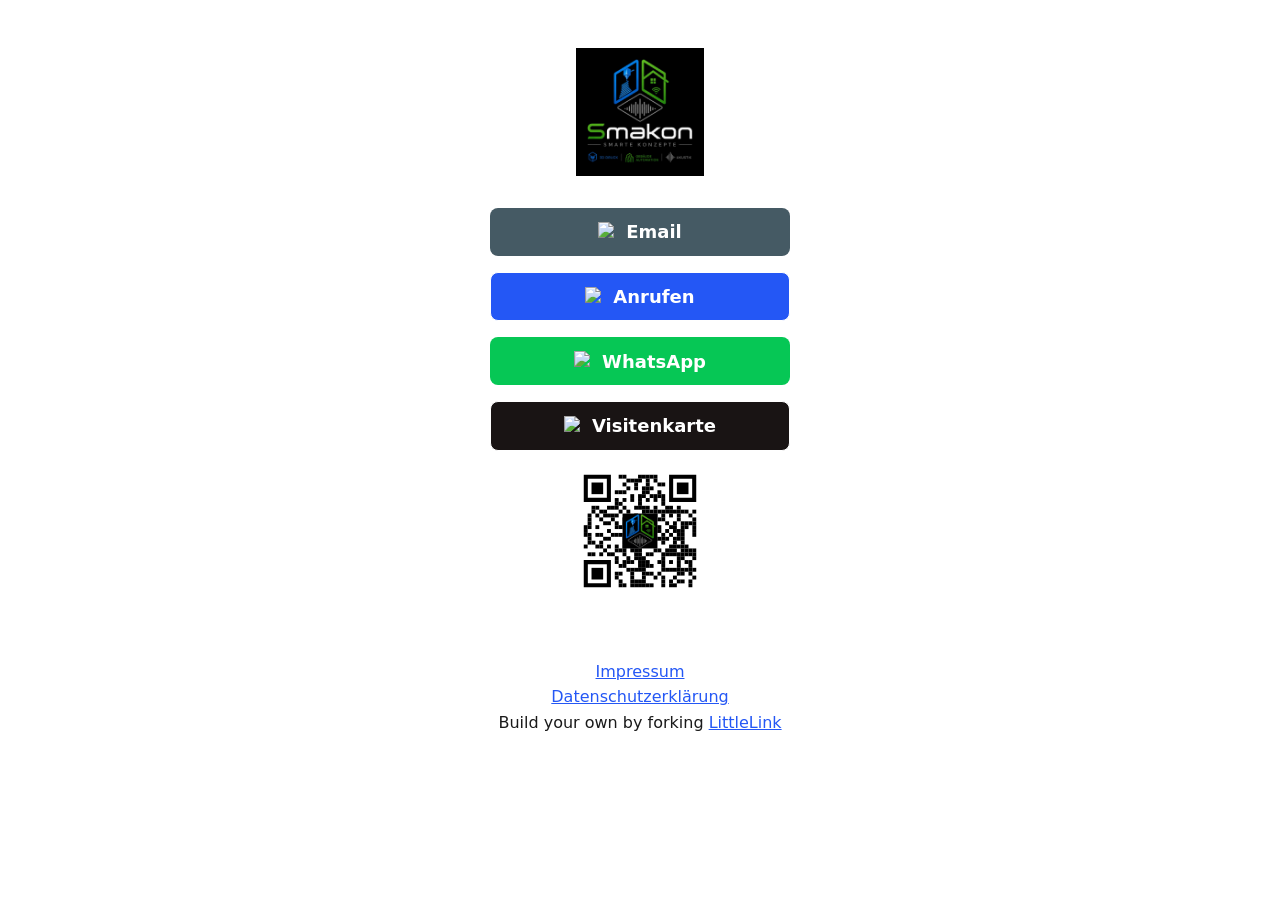
==== commit fbf30fc9: "Update index.html" ====
--- a/index.html
+++ b/index.html
@@ -7,45 +7,27 @@
   - theme-dark: Forces dark theme
 -->
 
-<html class="theme-auto" lang="en"> <!-- Update `class="theme-auto"` with your preference -->
+<html class="theme-auto" lang="en"> <!-- Update`class="theme-auto" with your preference -->
 
   <head>
     <meta charset="utf-8">
     <meta name="viewport" content="width=device-width, initial-scale=1">
 
     <!-- Page Title - Change this to your name/brand (50-60 characters recommended) -->
-    <title>LittleLink</title>
-    <link rel="icon" type="image/png" href="images/avatar.png"> <!-- Update this with your own favicon -->
+    <title>Smakon</title>
+    <link rel="icon" type="image/x-icon" href="/images/Logo.jpeg"> <!-- Update this with your own favicon -->
 
     <!-- Meta Description - Write a description (150-160 characters recommended) -->
     <meta name="description" content="Smakon | Smarte Konzepte | 3D-Druck - Gebäudeautomation - Akustik">
 
+    <!-- Keywords -->
+    <meta name="keywords" content="Smakon, 3D-Druck, Gebäudeautomation, Akustik">
+
     <!-- Canonical URL - Helps prevent duplicate content issues -->
-    <link rel="canonical" href="https://yourwebsite.com">
+    <meta rel="canonical" href="https://links.smakon.de">
 
     <!-- Author Information -->
     <meta name="author" content="Smakon">
-
-    <!-- Browser UI Color - Matches the default light/dark theme backgrounds -->
-    <meta name="theme-color" content="#ffffff" media="(prefers-color-scheme: light)">
-    <meta name="theme-color" content="#121212" media="(prefers-color-scheme: dark)">
-
-    <!-- Social Sharing (Open Graph & Twitter) - Uncomment and fill in to control how your page
-         looks when shared on social platforms and in chat apps.
-         og:url and og:image must be full absolute URLs. -->
-    <!--
-    <meta property="og:type" content="website">
-    <meta property="og:title" content="Your Name">
-    <meta property="og:description" content="A short description of your page.">
-    <meta property="og:url" content="https://yourwebsite.com">
-    <meta property="og:image" content="https://yourwebsite.com/images/avatar@2x.png">
-    <meta name="twitter:card" content="summary">
-    -->
-
-    <!-- Font Preloads - Lets the browser fetch fonts in parallel with the stylesheets -->
-    <link rel="preload" href="fonts/open-sans-v34-vietnamese_latin-ext_latin_hebrew_greek-ext_greek_cyrillic-ext_cyrillic-regular.woff2" as="font" type="font/woff2" crossorigin>
-    <link rel="preload" href="fonts/open-sans-v34-vietnamese_latin-ext_latin_hebrew_greek-ext_greek_cyrillic-ext_cyrillic-700.woff2" as="font" type="font/woff2" crossorigin>
-    <link rel="preload" href="fonts/open-sans-v34-vietnamese_latin-ext_latin_hebrew_greek-ext_greek_cyrillic-ext_cyrillic-800.woff2" as="font" type="font/woff2" crossorigin>
 
     <!-- Stylesheets -->
     <link rel="stylesheet" href="css/reset.css">
@@ -63,7 +45,6 @@
 
     <div class="container">
         <div class="column">
-          <main>
 
             <!--
               By default, the Avatar is rounded. Use the following:
@@ -73,379 +54,39 @@
 
               Be sure to replace the src with your own image path and update the alt text
             -->
-            <img class="avatar avatar--rounded" src="images/avatar.png" srcset="images/avatar@2x.png 2x" alt="LittleLink" width="128" height="128" fetchpriority="high">
-
-            <!-- Replace with your name or brand -->
-            <h1>LittleLink</h1>
-
-            <!-- Add a short description about yourself or your brand -->
-            <p>An open source DIY Linktree alternative.</p>
+            <img class="avatar avatar--none" src="images/Logo.jpeg" alt="Smakon - Smarte Konzepte - 3D-Druck - Gebäudeautomation - Akustik">
+<!--  srcset="images/avatar@2x.png 2x" -->
 
             <!-- All your buttons go here -->
-            <nav class="button-stack" aria-label="Links">
+            <div class="button-stack" role="navigation">
 
-              <!-- Default LittleLink -->
-              <a class="button button-default" href="#" target="_blank" rel="noopener"><img class="icon" aria-hidden="true" src="images/icons/littlelink.svg" alt="LittleLink Logo">LittleLink</a>
+              <!-- Generic Email -->
+              <a class="button button-whatsapp" href="mailto:markus.boehm@smakon.de" target="_blank" rel="noopener" role="button"><img class="icon" aria-hidden="true" src="images/icons/generic-email.svg" alt="Email Icon">Email</a>
 
-              <!-- Amazon -->
-              <a class="button button-amazon" href="#" target="_blank" rel="noopener"><img class="icon" aria-hidden="true" src="images/icons/amazon.svg" alt="Amazon Wishlist Logo">Amazon Wishlist</a>
+              <!-- Generic Phone -->
+              <a class="button button-default" href="tel:+4915565545524" target="_blank" rel="noopener" role="button"><img class="icon" aria-hidden="true" src="images/icons/generic-phone.svg" alt="Phone Icon">Anrufen</a>
 
-              <!-- Amazon Music -->
-              <a class="button button-amazon-music" href="#" target="_blank" rel="noopener"><img class="icon" aria-hidden="true" src="images/icons/amazon-music.svg" alt="Amazon Music Logo">Listen on Amazon Music</a>
-
-              <!-- Apple App Store -->
-              <a class="button button-appstore" href="#" target="_blank" rel="noopener"><img class="icon" aria-hidden="true" src="images/icons/apple.svg" alt="Apple Logo">Apple App Store</a>
-
-              <!-- Apple Invites -->
-              <a class="button button-invites" href="#" target="_blank" rel="noopener"><img class="icon" aria-hidden="true" src="images/icons/apple-invites.svg" alt="Apple Invites Logo">Apple Invites</a>
-
-              <!-- Apple Music -->
-              <a class="button button-apple-music" href="#" target="_blank" rel="noopener"><img class="icon" aria-hidden="true" src="images/icons/apple-music.svg" alt="Apple Music Logo">Listen on Apple Music</a>
-
-              <!-- Apple Music Alternate -->
-              <a class="button button-apple-music-alt" href="#" target="_blank" rel="noopener"><img class="icon" aria-hidden="true" src="images/icons/apple-music-alt.svg" alt="Apple Music Logo">Listen on Apple Music</a>
-
-              <!-- Apple Podcasts -->
-              <a class="button button-apple-podcasts" href="#" target="_blank" rel="noopener"><img class="icon" aria-hidden="true" src="images/icons/apple-podcasts.svg" alt="Apple Podcasts Logo">Listen on Apple Podcasts</a>
-
-              <!-- Apple Podcasts Alternate -->
-              <a class="button button-apple-podcasts-alt" href="#" target="_blank" rel="noopener"><img class="icon" aria-hidden="true" src="images/icons/apple-podcasts-alt.svg" alt="Apple Podcasts Logo">Listen on Apple Podcasts</a>
-
-              <!-- Bandcamp -->
-              <a class="button button-bandcamp" href="#" target="_blank" rel="noopener"><img class="icon" aria-hidden="true" src="images/icons/bandcamp.svg" alt="Bandcamp Logo">Bandcamp</a>
-
-              <!-- Behance -->
-              <a class="button button-behance" href="#" target="_blank" rel="noopener"><img class="icon" aria-hidden="true" src="images/icons/behance.svg" alt="Behance Logo">Behance</a>
-
-              <!-- Bluesky -->
-              <a class="button button-bluesky" href="#" target="_blank" rel="noopener"><img class="icon" aria-hidden="true" src="images/icons/bluesky.svg" alt="Bluesky Logo">Bluesky</a>
-
-              <!-- Bluesky Alt -->
-              <a class="button button-bluesky-alt" href="#" target="_blank" rel="noopener"><img class="icon" aria-hidden="true" src="images/icons/bluesky-alt.svg" alt="Bluesky Logo">Bluesky</a>
-
-              <!-- Buy Me A Coffee -->
-              <a class="button button-coffee" href="#" target="_blank" rel="noopener"><img class="icon" aria-hidden="true" src="images/icons/buy-me-a-coffee.svg" alt="Buy Me A Coffee Logo">Buy Me A Coffee</a>
-
-              <!-- Cal.com -->
-              <a class="button button-cal" href="#" target="_blank" rel="noopener"><img class="icon" aria-hidden="true" src="images/icons/cal.svg" alt="Cal.com Logo">Schedule with Cal.com</a>
-
-              <!-- Calendly -->
-              <a class="button button-calendly" href="#" target="_blank" rel="noopener"><img class="icon" aria-hidden="true" src="images/icons/calendly.svg" alt="Calendly Logo">Schedule with Calendly</a>
-
-              <!-- Cash App -->
-              <a class="button button-cash-app" href="#" target="_blank" rel="noopener"><img class="icon" aria-hidden="true" src="images/icons/cash-app-dollar.svg" alt="Cash App Logo">Cash App</a>
-
-              <!-- Dev.to -->
-              <a class="button button-dev-to" href="#" target="_blank" rel="noopener"><img class="icon" aria-hidden="true" src="images/icons/dev-to.svg" alt="Dev.to Logo">Dev.to</a>
-
-              <!-- Discogs -->
-              <a class="button button-discogs" href="#" target="_blank" rel="noopener"><img class="icon" aria-hidden="true" src="images/icons/discogs.svg" alt="Discogs Logo">Discogs</a>
-
-              <!-- Discogs Alt -->
-              <a class="button button-discogs-alt" href="#" target="_blank" rel="noopener"><img class="icon" aria-hidden="true" src="images/icons/discogs-alt.svg" alt="Discogs Logo">Discogs</a>
-
-              <!-- Discord -->
-              <a class="button button-discord" href="#" target="_blank" rel="noopener"><img class="icon" aria-hidden="true" src="images/icons/discord.svg" alt="Discord Logo">Discord</a>
-
-              <!-- Dribbble -->
-              <a class="button button-dribbble" href="#" target="_blank" rel="noopener"><img class="icon" aria-hidden="true" src="images/icons/dribbble.svg" alt="Dribbble Logo">Dribbble</a>
-
-              <!-- Etsy -->
-              <a class="button button-etsy" href="#" target="_blank" rel="noopener"><img class="icon" aria-hidden="true" src="images/icons/etsy.svg" alt="Etsy Logo">Shop on Etsy</a>
-
-              <!-- Facebook -->
-              <a class="button button-faceb" href="#" target="_blank" rel="noopener"><img class="icon" aria-hidden="true" src="images/icons/facebook.svg" alt="Facebook Logo">Find us on Facebook</a>
-
-              <!-- Facebook Messenger -->
-              <a class="button button-messenger" href="#" target="_blank" rel="noopener"><img class="icon" aria-hidden="true" src="images/icons/messenger.svg" alt="Messenger Logo">Chat on Messenger</a>
-
-              <!-- Figma -->
-              <a class="button button-figma" href="#" target="_blank" rel="noopener"><img class="icon" aria-hidden="true" src="images/icons/figma.svg" alt="Figma Logo">Figma Community</a>
-
-              <!-- Fiverr -->
-              <a class="button button-fiverr" href="#" target="_blank" rel="noopener"><img class="icon" aria-hidden="true" src="images/icons/fiverr.svg" alt="Fiverr Logo">Fiverr Gig</a>
-
-              <!-- Flickr -->
-              <a class="button button-flickr" href="#" target="_blank" rel="noopener"><img class="icon" aria-hidden="true" src="images/icons/flickr.svg" alt="Flickr Logo">Flickr</a>
-
-              <!-- GitHub -->
-              <a class="button button-github" href="#" target="_blank" rel="noopener"><img class="icon" aria-hidden="true" src="images/icons/github.svg" alt="GitHub Logo">GitHub</a>
-
-              <!-- GitLab -->
-              <a class="button button-gitlab" href="#" target="_blank" rel="noopener"><img class="icon" aria-hidden="true" src="images/icons/gitlab.svg" alt="GitLab Logo">GitLab</a>
-
-              <!-- Gmail -->
-              <a class="button button-google-black" href="#" target="_blank" rel="noopener"><img class="icon" aria-hidden="true" src="images/icons/gmail.svg" alt="Gmail Logo">Gmail</a>
-
-              <!-- GoFundMe -->
-              <a class="button button-gofundme" href="#" target="_blank" rel="noopener"><img class="icon" aria-hidden="true" src="images/icons/gofundme.svg" alt="GoFundMe Logo">GoFundMe</a>
-
-              <!-- Goodreads -->
-              <a class="button button-goodreads" href="#" target="_blank" rel="noopener"><img class="icon" aria-hidden="true" src="images/icons/goodreads.svg" alt="Goodreads Logo">Goodreads</a>
-
-              <!-- Google -->
-              <a class="button button-google-black" href="#" target="_blank" rel="noopener"><img class="icon" aria-hidden="true" src="images/icons/google.svg" alt="Google Logo">Google</a>
-
-              <!-- Google Calendar -->
-              <a class="button button-google-black" href="#" target="_blank" rel="noopener"><img class="icon" aria-hidden="true" src="images/icons/google-calendar.svg" alt="Google Calendar Logo">Google Calendar</a>
-
-              <!-- Google Chat -->
-              <a class="button button-google-black" href="#" target="_blank" rel="noopener"><img class="icon" aria-hidden="true" src="images/icons/google-chat.svg" alt="Google Chat Logo">Google Chat</a>
-
-              <!-- Google Docs -->
-              <a class="button button-google-black" href="#" target="_blank" rel="noopener"><img class="icon" aria-hidden="true" src="images/icons/google-docs.svg" alt="Google Docs Logo">View in Google Docs</a>
-
-              <!-- Google Drive -->
-              <a class="button button-google-black" href="#" target="_blank" rel="noopener"><img class="icon" aria-hidden="true" src="images/icons/google-drive.svg" alt="Google Drive Logo">View in Google Drive</a>
-
-              <!-- Google Forms -->
-              <a class="button button-google-black" href="#" target="_blank" rel="noopener"><img class="icon" aria-hidden="true" src="images/icons/google-forms.svg" alt="Google Forms Logo">Google Forms</a>
-
-              <!-- Google Meet -->
-              <a class="button button-google-black" href="#" target="_blank" rel="noopener"><img class="icon" aria-hidden="true" src="images/icons/google-meet.svg" alt="Google Meet Logo">Join Google Meet</a>
-
-              <!-- Google Photos -->
-              <a class="button button-google-black" href="#" target="_blank" rel="noopener"><img class="icon" aria-hidden="true" src="images/icons/google-photos.svg" alt="Google Photos Logo">Google Photos</a>
-
-              <!-- Google Play Store -->
-              <a class="button button-playstore" href="#" target="_blank" rel="noopener"><img class="icon" aria-hidden="true" src="images/icons/google-play.svg" alt="Google Play Store Logo">Google Play Store</a>
-
-              <!-- Google Scholar -->
-              <a class="button button-google-scholar" href="#" target="_blank" rel="noopener"><img class="icon" aria-hidden="true" src="images/icons/google-scholar.svg" alt="Google Scholar Logo">Google Scholar</a>
-
-              <!-- Google Sheets -->
-              <a class="button button-google-black" href="#" target="_blank" rel="noopener"><img class="icon" aria-hidden="true" src="images/icons/google-sheets.svg" alt="Google Sheets Logo">View in Google Sheets</a>
-
-              <!-- Google Slides -->
-              <a class="button button-google-black" href="#" target="_blank" rel="noopener"><img class="icon" aria-hidden="true" src="images/icons/google-slides.svg" alt="Google Slides Logo">View in Google Slides</a>
-
-              <!-- Hashnode -->
-              <a class="button button-hashnode" href="#" target="_blank" rel="noopener"><img class="icon" aria-hidden="true" src="images/icons/hashnode.svg" alt="Hashnode Logo">Hashnode</a>
-
-              <!-- Instagram -->
-              <a class="button button-instagram" href="#" target="_blank" rel="noopener"><img class="icon" aria-hidden="true" src="images/icons/instagram.svg" alt="Instagram Logo">Instagram</a>
-
-              <!-- Kick -->
-              <a class="button button-kick" href="#" target="_blank" rel="noopener"><img class="icon" aria-hidden="true" src="images/icons/kick.svg" alt="Kick Logo">Kick</a>
-
-              <!-- Kick Alt -->
-              <a class="button button-kick-alt" href="#" target="_blank" rel="noopener"><img class="icon" aria-hidden="true" src="images/icons/kick-alt.svg" alt="Kick Logo">Kick</a>
-
-              <!-- Kickstarter -->
-              <a class="button button-kickstarter" href="#" target="_blank" rel="noopener"><img class="icon" aria-hidden="true" src="images/icons/kickstarter.svg" alt="Kickstarter Logo">Kickstarter</a>
-
-              <!-- Ko-fi -->
-              <a class="button button-ko-fi" href="#" target="_blank" rel="noopener"><img class="icon" aria-hidden="true" src="images/icons/ko-fi.svg" alt="Ko-fi Logo">Support me on Ko-fi</a>
-
-              <!-- Last.fm -->
-              <a class="button button-last-fm" href="#" target="_blank" rel="noopener"><img class="icon" aria-hidden="true" src="images/icons/last-fm.svg" alt="Last.fm Logo">Last.fm</a>
-
-              <!-- Letterboxd -->
-              <a class="button button-letterboxd" href="#" target="_blank" rel="noopener"><img class="icon" aria-hidden="true" src="images/icons/letterboxd.svg" alt="Letterboxd Logo">Letterboxd</a>
-
-              <!-- Line -->
-              <a class="button button-line" href="#" target="_blank" rel="noopener"><img class="icon" aria-hidden="true" src="images/icons/line.svg" alt="Line Logo">Line</a>
+              <!-- WhatsApp -->
+              <a class="button button-line" href="https://wa.me/+4915565545524" target="_blank" rel="noopener" role="button"><img class="icon" aria-hidden="true" src="images/icons/whatsapp.svg" alt="WhatsApp Logo">WhatsApp</a>
 
               <!-- LinkedIn -->
-              <a class="button button-linked" href="#" target="_blank" rel="noopener"><img class="icon" aria-hidden="true" src="images/icons/linkedin.svg" alt="LinkedIn Logo">LinkedIn</a>
-
-              <!-- Mailchimp -->
-              <a class="button button-mailchimp" href="#" target="_blank" rel="noopener"><img class="icon" aria-hidden="true" src="images/icons/mailchimp.svg" alt="Mailchimp Logo">Mailchimp</a>
-
-              <!-- Mastodon -->
-              <a class="button button-mastodon" href="#" target="_blank" rel="noopener"><img class="icon" aria-hidden="true" src="images/icons/mastodon.svg" alt="Mastodon Logo">Mastodon</a>
-
-              <!-- Matrix -->
-              <a class="button button-matrix" href="#" target="_blank" rel="noopener"><img class="icon" aria-hidden="true" src="images/icons/matrix.svg" alt="Matrix Logo">Matrix</a>
-
-              <!-- Medium -->
-              <a class="button button-medium" href="#" target="_blank" rel="noopener"><img class="icon" aria-hidden="true" src="images/icons/medium.svg" alt="Medium Logo">Medium</a>
-
-              <!-- Meetup -->
-              <a class="button button-meetup" href="#" target="_blank" rel="noopener"><img class="icon" aria-hidden="true" src="images/icons/meetup.svg" alt="Meetup Logo">Meetup</a>
-
-              <!-- Meetup Alt -->
-              <a class="button button-meetup-alt" href="#" target="_blank" rel="noopener"><img class="icon" aria-hidden="true" src="images/icons/meetup-alt.svg" alt="Meetup Logo">Meetup</a>
-
-              <!-- Microsoft Store -->
-              <a class="button button-microsoft" href="#" target="_blank" rel="noopener"><img class="icon" aria-hidden="true" src="images/icons/microsoft.svg" alt="Microsoft Logo">Get it from Microsoft</a>
-
-              <!-- Notion -->
-              <a class="button button-notion" href="#" target="_blank" rel="noopener"><img class="icon" aria-hidden="true" src="images/icons/notion.svg" alt="Notion Logo">Notion</a>
-
-              <!-- Obsidian -->
-              <a class="button button-obsidian" href="#" target="_blank" rel="noopener"><img class="icon" aria-hidden="true" src="images/icons/obsidian.svg" alt="Obsidian Logo">Obsidian</a>
-
-              <!-- OnlyFans -->
-              <a class="button button-onlyfans" href="#" target="_blank" rel="noopener"><img class="icon" aria-hidden="true" src="images/icons/onlyfans.svg" alt="OnlyFans Logo">OnlyFans (18+)</a>
-
-              <!-- Patreon -->
-              <a class="button button-patreon" href="#" target="_blank" rel="noopener"><img class="icon" aria-hidden="true" src="images/icons/patreon.svg" alt="Patreon Logo">Patreon</a>
-
-              <!-- PayPal -->
-              <a class="button button-paypal" href="#" target="_blank" rel="noopener"><img class="icon" aria-hidden="true" src="images/icons/paypal.svg" alt="PayPal Logo">PayPal</a>
-
-              <!-- Pinterest -->
-              <a class="button button-pinterest" href="#" target="_blank" rel="noopener"><img class="icon" aria-hidden="true" src="images/icons/pinterest.svg" alt="Pinterest Logo">Pinterest</a>
-
-              <!-- Product Hunt -->
-              <a class="button button-product-hunt" href="#" target="_blank" rel="noopener"><img class="icon" aria-hidden="true" src="images/icons/product-hunt.svg" alt="Product Hunt Logo">Product Hunt</a>
-
-              <!-- Reddit -->
-              <a class="button button-reddit" href="#" target="_blank" rel="noopener"><img class="icon" aria-hidden="true" src="images/icons/reddit.svg" alt="Reddit Logo">Reddit</a>
-
-              <!-- Shop -->
-              <a class="button button-shop" href="#" target="_blank" rel="noopener"><img class="icon" aria-hidden="true" src="images/icons/shop.svg" alt="Shop Logo">Buy with Shop</a>
-
-              <!-- Signal -->
-              <a class="button button-signal" href="#" target="_blank" rel="noopener"><img class="icon" aria-hidden="true" src="images/icons/signal.svg" alt="Signal Logo">Signal</a>
-
-              <!-- Signal Alt -->
-              <a class="button button-signal-alt" href="#" target="_blank" rel="noopener"><img class="icon" aria-hidden="true" src="images/icons/signal-alt.svg" alt="Signal Logo">Signal</a>
-
-              <!-- Slack -->
-              <a class="button button-slack" href="#" target="_blank" rel="noopener"><img class="icon" aria-hidden="true" src="images/icons/slack.svg" alt="Slack Logo">Join Slack</a>
-
-              <!-- Snapchat -->
-              <a class="button button-snapchat" href="#" target="_blank" rel="noopener"><img class="icon" aria-hidden="true" src="images/icons/snapchat.svg" alt="Snapchat Logo">Snapchat</a>
-
-              <!-- SoundCloud -->
-              <a class="button button-soundcloud" href="#" target="_blank" rel="noopener"><img class="icon" aria-hidden="true" src="images/icons/soundcloud.svg" alt="SoundCloud Logo">SoundCloud</a>
-
-              <!-- Spotify -->
-              <a class="button button-spotify" href="#" target="_blank" rel="noopener"><img class="icon" aria-hidden="true" src="images/icons/spotify.svg" alt="Spotify Logo">Listen on Spotify</a>
-
-              <!-- Spotify Alt -->
-              <a class="button button-spotify-alt" href="#" target="_blank" rel="noopener"><img class="icon" aria-hidden="true" src="images/icons/spotify-alt.svg" alt="Spotify Logo">Listen on Spotify</a>
-
-              <!-- Square -->
-              <a class="button button-square" href="#" target="_blank" rel="noopener"><img class="icon" aria-hidden="true" src="images/icons/square.svg" alt="Square Logo">Buy with Square</a>
-
-              <!-- Stack Overflow -->
-              <a class="button button-stack-overflow" href="#" target="_blank" rel="noopener"><img class="icon" aria-hidden="true" src="images/icons/stack-overflow.svg" alt="Stack Overflow Logo">Stack Overflow</a>
-
-              <!-- Steam -->
-              <a class="button button-steam" href="#" target="_blank" rel="noopener"><img class="icon" aria-hidden="true" src="images/icons/steam.svg" alt="Steam Logo">Steam</a>
-
-              <!-- Steam Alt -->
-              <a class="button button-steam-alt" href="#" target="_blank" rel="noopener"><img class="icon" aria-hidden="true" src="images/icons/steam.svg" alt="Steam Logo">Steam</a>
-
-              <!-- Strava -->
-              <a class="button button-strava" href="#" target="_blank" rel="noopener"><img class="icon" aria-hidden="true" src="images/icons/strava.svg" alt="Strava Logo">Strava</a>
-
-              <!-- Substack -->
-              <a class="button button-substack" href="#" target="_blank" rel="noopener"><img class="icon" aria-hidden="true" src="images/icons/substack.svg" alt="Substack Logo">Substack</a>
-
-              <!-- Telegram -->
-              <a class="button button-telegram" href="#" target="_blank" rel="noopener"><img class="icon" aria-hidden="true" src="images/icons/telegram.svg" alt="Telegram Logo">Telegram</a>
-
-              <!-- Threads -->
-              <a class="button button-threads" href="#" target="_blank" rel="noopener"><img class="icon" aria-hidden="true" src="images/icons/threads.svg" alt="Threads Logo">Threads</a>
-
-              <!-- Threema -->
-              <a class="button button-threema" href="#" target="_blank" rel="noopener"><img class="icon" aria-hidden="true" src="images/icons/threema.svg" alt="Threema Logo">Threema</a>
-
-              <!-- TikTok -->
-              <a class="button button-tiktok" href="#" target="_blank" rel="noopener"><img class="icon" aria-hidden="true" src="images/icons/tiktok.svg" alt="TikTok Logo">TikTok</a>
-
-              <!-- Trello -->
-              <a class="button button-trello" href="#" target="_blank" rel="noopener"><img class="icon" aria-hidden="true" src="images/icons/trello.svg" alt="Trello Logo">Trello</a>
-
-              <!-- Tumblr -->
-              <a class="button button-tumb" href="#" target="_blank" rel="noopener"><img class="icon" aria-hidden="true" src="images/icons/tumblr.svg" alt="Tumblr Logo">Tumblr</a>
-
-              <!-- Twitch -->
-              <a class="button button-twitch" href="#" target="_blank" rel="noopener"><img class="icon" aria-hidden="true" src="images/icons/twitch.svg" alt="Twitch Logo">Twitch</a>
-
-              <!-- Unsplash -->
-              <a class="button button-unsplash" href="#" target="_blank" rel="noopener"><img class="icon" aria-hidden="true" src="images/icons/unsplash.svg" alt="Unsplash Logo">Unsplash</a>
-
-              <!-- Venmo -->
-              <a class="button button-venmo" href="#" target="_blank" rel="noopener"><img class="icon" aria-hidden="true" src="images/icons/venmo.svg" alt="Venmo Logo">Venmo</a>
-
-              <!-- Vimeo -->
-              <a class="button button-vimeo" href="#" target="_blank" rel="noopener"><img class="icon" aria-hidden="true" src="images/icons/vimeo.svg" alt="Vimeo Logo">Vimeo</a>
-
-              <!-- VSCO -->
-              <a class="button button-vsco" href="#" target="_blank" rel="noopener"><img class="icon" aria-hidden="true" src="images/icons/vsco.svg" alt="VSCO Logo">VSCO</a>
-
-              <!-- WhatsApp -->
-              <a class="button button-whatsapp" href="#" target="_blank" rel="noopener"><img class="icon" aria-hidden="true" src="images/icons/whatsapp.svg" alt="WhatsApp Logo">WhatsApp</a>
-
-              <!-- WordPress -->
-              <a class="button button-wordpress" href="#" target="_blank" rel="noopener"><img class="icon" aria-hidden="true" src="images/icons/wordpress.svg" alt="WordPress Logo">WordPress</a>
-
-              <!-- X -->
-              <a class="button button-x" href="#" target="_blank" rel="noopener"><img class="icon" aria-hidden="true" src="images/icons/x.svg" alt="X Logo">Follow on X</a>
-
-              <!-- YouTube -->
-              <a class="button button-yt" href="#" target="_blank" rel="noopener"><img class="icon" aria-hidden="true" src="images/icons/youtube.svg" alt="YouTube Logo">YouTube</a>
-
-              <!-- YouTube Alt -->
-              <a class="button button-yt-alt" href="#" target="_blank" rel="noopener"><img class="icon" aria-hidden="true" src="images/icons/youtube-alt.svg" alt="YouTube Logo">YouTube</a>
-
-              <!-- YouTube Music -->
-              <a class="button button-yt-music" href="#" target="_blank" rel="noopener"><img class="icon" aria-hidden="true" src="images/icons/youtube-music.svg" alt="YouTube Music Logo">Listen on YouTube Music</a>
-
-              <!-- Zelle -->
-              <a class="button button-zelle" href="#" target="_blank" rel="noopener"><img class="icon" aria-hidden="true" src="images/icons/zelle.svg" alt="Zelle Logo">Zelle</a>
-
-              <!-- Zoom -->
-              <a class="button button-zoom" href="#" target="_blank" rel="noopener"><img class="icon" aria-hidden="true" src="images/icons/zoom.svg" alt="Zoom Logo">Join Zoom Webinar</a>
-
-              <!-- Generic Blog -->
-              <a class="button button-default" href="#" target="_blank" rel="noopener"><img class="icon" aria-hidden="true" src="images/icons/generic-blog.svg" alt="Blog Icon">Read our blog</a>
-
-              <!-- Generic Calendar -->
-              <a class="button button-default" href="#" target="_blank" rel="noopener"><img class="icon" aria-hidden="true" src="images/icons/generic-calendar.svg" alt="Calendar Icon">Event RSVP</a>
+              <!--<a class="button button-linked" href="#" target="_blank" rel="noopener" role="button"><img class="icon" aria-hidden="true" src="images/icons/linkedin.svg" alt="LinkedIn Logo">LinkedIn</a>-->
 
               <!-- Generic Cloud -->
-              <a class="button button-default" href="#" target="_blank" rel="noopener"><img class="icon" aria-hidden="true" src="images/icons/generic-cloud.svg" alt="Cloud Icon">Download File</a>
-
-              <!-- Generic Code -->
-              <a class="button button-default" href="#" target="_blank" rel="noopener"><img class="icon" aria-hidden="true" src="images/icons/generic-code.svg" alt="Code Icon">View the code</a>
-
-              <!-- Generic Computer -->
-              <a class="button button-default" href="#" target="_blank" rel="noopener"><img class="icon" aria-hidden="true" src="images/icons/generic-computer.svg" alt="Computer Icon">Homelab Setup</a>
-
-              <!-- Generic Email -->
-              <a class="button button-default" href="#" target="_blank" rel="noopener"><img class="icon" aria-hidden="true" src="images/icons/generic-email.svg" alt="Email Icon">Email Us</a>
-
-              <!-- Generic Email Alt -->
-              <a class="button button-default" href="#" target="_blank" rel="noopener"><img class="icon" aria-hidden="true" src="images/icons/generic-email-alt.svg" alt="Email Icon">Email Us</a>
-
-              <!-- Generic Homepage -->
-              <a class="button button-default" href="#" target="_blank" rel="noopener"><img class="icon" aria-hidden="true" src="images/icons/generic-homepage.svg" alt="Homepage Icon">Visit Homepage</a>
-
-              <!-- Generic Map -->
-              <a class="button button-default" href="#" target="_blank" rel="noopener"><img class="icon" aria-hidden="true" src="images/icons/generic-map.svg" alt="Map Icon">Get Directions</a>
-
-              <!-- Generic Phone -->
-              <a class="button button-default" href="#" target="_blank" rel="noopener"><img class="icon" aria-hidden="true" src="images/icons/generic-phone.svg" alt="Phone Icon">Call Us</a>
-
-              <!-- Generic Review -->
-              <a class="button button-default" href="#" target="_blank" rel="noopener"><img class="icon" aria-hidden="true" src="images/icons/generic-review.svg" alt="Review Icon">Leave us a review</a>
-
-              <!-- Generic RSS -->
-              <a class="button button-default" href="#" target="_blank" rel="noopener"><img class="icon" aria-hidden="true" src="images/icons/generic-rss.svg" alt="RSS Icon">RSS Subscribe</a>
+              <a class="button button-spotify-alt" href="files/vCard.vcf" target="_blank" rel="noopener" role="button"><img class="icon" aria-hidden="true" src="images/icons/generic-cloud.svg" alt="Cloud Icon">Visitenkarte</a>
 
               <!-- Generic Shopping Bag -->
-              <a class="button button-default" href="#" target="_blank" rel="noopener"><img class="icon" aria-hidden="true" src="images/icons/generic-shopping-bag.svg" alt="Shopping Bag Icon">Visit Our Shop</a>
-
-              <!-- Generic Shopping Tag -->
-              <a class="button button-default" href="#" target="_blank" rel="noopener"><img class="icon" aria-hidden="true" src="images/icons/generic-shopping-tag.svg" alt="Shopping Tag Icon">10% Discount</a>
+              <!--<a class="button button-default" href="#" target="_blank" rel="noopener" role="button"><img class="icon" aria-hidden="true" src="images/icons/generic-shopping-bag.svg" alt="Shopping Bag Icon">Visit Our Shop</a>-->
 
               <!-- Generic SMS -->
-              <a class="button button-default" href="#" target="_blank" rel="noopener"><img class="icon" aria-hidden="true" src="images/icons/generic-sms.svg" alt="SMS Icon">Send us a message</a>
+              <!--<a class="button button-default" href="#" target="_blank" rel="noopener" role="button"><img class="icon" aria-hidden="true" src="images/icons/generic-sms.svg" alt="SMS Icon">Send us a message</a>-->
 
               <!-- Generic Website -->
-              <a class="button button-default" href="#" target="_blank" rel="noopener"><img class="icon" aria-hidden="true" src="images/icons/generic-website.svg" alt="Website Icon">Visit Website</a>
+              <!--<a class="button button-default" href="#" target="_blank" rel="noopener" role="button"><img class="icon" aria-hidden="true" src="images/icons/generic-website.svg" alt="Website Icon">Visit Website</a>-->
 
-              <!-- LittleLink Extended -->
-              <a class="button button-default" href="https://github.com/sethcottle/littlelink-extended" target="_blank" rel="noopener"><img class="icon" aria-hidden="true" src="images/icons/littlelink.svg" alt="LittleLink Logo">LittleLink Extended</a>
+              <br><img class="qrcode" src="images/qr-code.svg" alt="QR-Code">
 
-      </nav>
-      </main>
+      </div>
 
       <!-- Feel free to add your own footer information, including updating `privacy.html` to reflect how your LittleLink fork is set up -->
       <footer>
--- a/css/brands.css
+++ b/css/brands.css
@@ -0,0 +1,637 @@
+/*
+* LittleLink Button Styles
+* https://littlelink.io
+* Free to use under the MIT license
+* http://www.opensource.org/licenses/mit-license.php
+*/
+
+/* Brand Button Base Styles
+–––––––––––––––––––––––––––––––––––––––––––––––––– */
+/* Only include brand-specific button styling here.
+   The color/background/border plumbing lives in style.css. */
+.button,button {
+	transition:filter 0.2s ease,transform 0.2s ease;
+}
+
+/* Global Button Hover Effect
+–––––––––––––––––––––––––––––––––––––––––––––––––– */
+.button:hover,button:hover {
+	filter:brightness(90%);
+	transform:translateY(-1px);
+}
+
+/* Button Icons
+–––––––––––––––––––––––––––––––––––––––––––––––––– */
+.icon {
+	filter:var(--icon-filter,none);
+}
+
+/* Brand-Specific Styles
+–––––––––––––––––––––––––––––––––––––––––––––––––– */
+
+/* Default */
+.button.button-default {
+	--button-text:#ffffff;
+	--button-background:#2457F5;
+	--button-border:1px solid #ffffff;
+}
+
+/* Amazon */
+.button-amazon {
+	--button-text:#000000;
+	--button-background:#FFFFFF;
+	--button-border:1px solid #212121;
+}
+
+/* Amazon Music */
+.button-amazon-music {
+	--button-text:#000000;
+	--button-background:#25D1DA;
+}
+
+/* Apple App Store */
+.button-appstore {
+	--button-text:#FFFFFF;
+	--button-background:#000000;
+	--button-border:1px solid #FFFFFF;
+}
+
+/* Apple Invites */
+.button-invites {
+	--button-text:#FFFFFF;
+	--button-background:#000000;
+	--button-border:1px solid #FFFFFF;
+}
+
+/* Apple Music */
+.button-apple-music {
+	--button-text:#ffffff;
+	--button-background:#000000;
+	--button-border:1px solid #FFFFFF;
+}
+
+/* Apple Music Alt */
+.button-apple-music-alt {
+	--button-text:#ffffff;
+	background-image:linear-gradient(to bottom,#FB5C74,#FA233B);
+}
+
+/* Apple Podcasts */
+.button-apple-podcasts {
+	--button-text:#ffffff;
+	--button-background:#000000;
+	--button-border:1px solid #FFFFFF;
+}
+
+/* Apple Podcasts Alt */
+.button-apple-podcasts-alt {
+	--button-text:#ffffff;
+	background-image:linear-gradient(to bottom,#F452FF,#832BC1);
+}
+
+/* Bandcamp */
+.button-bandcamp {
+	--button-text:#ffffff;
+	--button-background:#1d9fc3;
+}
+
+/* Behance */
+.button-behance {
+	--button-text:#ffffff;
+	--button-background:#0057FF;
+  --button-border:1px solid #FFFFFF;
+}
+
+/* Bluesky */
+.button-bluesky {
+	--button-text:#FFFFFF;
+	--button-background:#1185FE;
+}
+
+/* Bluesky Alt */
+.button-bluesky-alt {
+	--button-text:#000000;
+	--button-background:#FFFFFF;
+	--button-border:1px solid #000000;
+}
+
+/* Buy Me a Coffee */
+.button-coffee {
+	--button-text:#000000;
+	--button-background:#ffdd00;
+}
+
+/* Cal.com */
+.button-cal {
+	--button-text:#FFFFFF;
+	--button-background:#292929;
+	--button-border:1px solid #FFFFFF;
+}
+
+/* Calendly */
+.button-calendly {
+	--button-text:#FFFFFF;
+	--button-background:#006BFF;
+}
+
+/* Cash App */
+.button-cash-app {
+	--button-text:#ffffff;
+	background-image:linear-gradient(to bottom,#00d64b,#00c244);
+}
+
+/* dev.to */
+.button-dev-to {
+	--button-text:#000000;
+	--button-background:#f5f5f5;
+	--button-border:1px solid #212121;
+}
+
+/* Discogs */
+.button-discogs {
+	--button-text:#000000;
+	--button-background:#FFFFFF;
+	--button-border:1px solid #000000;
+}
+
+/* Discogs Alt */
+.button-discogs-alt {
+	--button-text:#FFFFFF;
+	--button-background:#000000;
+	--button-border:1px solid #FFFFFF;
+}
+
+/* Discord */
+.button-discord {
+	--button-text:#ffffff;
+	--button-background:#5865F2;
+}
+
+/* Dribbble */
+.button-dribbble {
+	--button-text:#000000;
+	--button-background:#FFFFFF;
+	--button-border:1px solid #212121;
+}
+
+/* Etsy */
+.button-etsy {
+	--button-text:#ffffff;
+	--button-background:#F45800;
+}
+
+/* Facebook */
+.button-faceb {
+	--button-text:#ffffff;
+	--button-background:#0866FF;
+}
+
+/* Facebook Messenger */
+.button-messenger {
+	--button-text:#ffffff;
+	--button-background:#0866FF;
+}
+
+/* Figma */
+.button-figma {
+	--button-text:#ffffff;
+	--button-background:#000000;
+	--button-border:1px solid #FFFFFF;
+}
+
+/* Fiverr */
+.button-fiverr {
+	--button-text:#ffffff;
+	--button-background:#1DBF73;
+}
+
+/* Flickr */
+.button-flickr {
+	--button-text:#ffffff;
+	--button-background:#000000;
+	--button-border:1px solid #FFFFFF;
+}
+
+/* GitHub */
+.button-github {
+	--button-text:#ffffff;
+	--button-background:#000000;
+	--button-border:1px solid #FFFFFF;
+}
+
+/* GitLab */
+.button-gitlab {
+	--button-text:#ffffff;
+	--button-background:#6151b2;
+}
+
+/* GoFundMe */
+.button-gofundme {
+	--button-text:#ffffff;
+	--button-background:#02A95C;
+}
+
+/* Goodreads */
+.button-goodreads {
+	--button-text:#333333;
+	--button-background:#f3f1e6;
+	--button-border:1px solid #212121;
+}
+
+/* Google Black */
+.button-google-black {
+	--button-text:#FFFFFF;
+	--button-background:#000000;
+	--button-border:1px solid #FFFFFF;
+}
+
+/* Google Play Store */
+.button-playstore {
+	--button-text:#FFFFFF;
+	--button-background:#000000;
+	--button-border:1px solid #FFFFFF;
+}
+
+/* Google Scholar */
+.button-google-scholar {
+	--button-text:#000000;
+	--button-background:#FFFFFF;
+	--button-border:1px solid #212121;
+}
+
+/* Hashnode */
+.button-hashnode {
+	--button-text:#000000;
+	--button-background:#ffffff;
+	--button-border:1px solid #212121;
+}
+
+/* Instagram */
+.button-instagram {
+	--button-text:#ffffff;
+	background-image:linear-gradient(-135deg,#1400c8,#b900b4,#f50000);
+}
+
+/* Kick */
+.button-kick {
+	--button-text:#ffffff;
+	--button-background:#000000;
+	--button-border:1px solid #ffffff;
+}
+
+/* Kick Alt */
+.button-kick-alt {
+	--button-text:#000000;
+	--button-background:#01e701;
+}
+
+/* Kickstarter */
+.button-kickstarter {
+	--button-text:#ffffff;
+	--button-background:#05ce78;
+}
+
+/* Ko-fi */
+.button-ko-fi {
+	--button-text:#ffffff;
+	--button-background:#000000;
+  --button-border:1px solid #FFFFFF;
+}
+
+/* Last.fm */
+.button-last-fm {
+	--button-text:#ffffff;
+	--button-background:#D51007;
+}
+
+/* Letterboxd */
+.button-letterboxd {
+	--button-text:#ffffff;
+	--button-background:#2c3440;
+	--button-border:1px solid #FFFFFF;
+}
+
+/* Line */
+.button-line {
+	--button-text:#FFFFFF;
+	--button-background:#06C755;
+}
+
+/* LinkedIn */
+.button-linked {
+	--button-text:#ffffff;
+	--button-background:#2867b2;
+}
+
+/* Mailchimp */
+.button-mailchimp {
+	--button-text:#000000;
+	--button-background:#FFE01B;
+}
+
+/* Mastodon */
+.button-mastodon {
+	--button-text:#ffffff;
+	--button-background:#17063B;
+	--button-border:1px solid #FFFFFF;
+}
+
+/* Matrix */
+.button-matrix {
+	--button-text:#000000;
+	--button-background:#ffffff;
+	--button-border:1px solid #000000;
+}
+
+/* Meetup */
+.button-meetup {
+	--button-text:#000000;
+	--button-background:#ffffff;
+	--button-border:1px solid #000000;
+}
+
+/* Meetup Alt */
+.button-meetup-alt {
+	--button-text:#ffffff;
+	--button-background:#ED1C40;
+}
+
+/* Medium */
+.button-medium {
+	--button-text:#ffffff;
+	--button-background:#000000;
+	--button-border:1px solid #FFFFFF;
+}
+
+/* Microsoft */
+.button-microsoft {
+	--button-text:#ffffff;
+	--button-background:#000000;
+	--button-border:1px solid #FFFFFF;
+}
+
+/* Notion */
+.button-notion {
+	--button-text:#000000;
+	--button-background:#ffffff;
+	--button-border:1px solid #212121;
+}
+
+/* Obsidian */
+.button.button-obsidian {
+	--button-text:#ffffff;
+	--button-background:#262626;
+	--button-border:1px solid #ffffff;
+}
+
+/* OnlyFans */
+.button-onlyfans {
+	--button-text:#ffffff;
+	--button-background:#00AEEF;
+}
+
+/* Patreon */
+.button-patreon {
+	--button-text:#ffffff;
+	--button-background:#000000;
+	--button-border:1px solid #FFFFFF;
+}
+
+/* PayPal */
+.button-paypal {
+	--button-text:#ffffff;
+	--button-background:#002991;
+  --button-border:1px solid #FFFFFF;
+}
+
+/* Pinterest */
+.button-pinterest {
+	--button-text:#000000;
+	--button-background:#ffffff;
+	--button-border:1px solid #212121;
+}
+
+/* Product Hunt */
+.button-product-hunt {
+	--button-text:#000000;
+	--button-background:#ffffff;
+	--button-border:1px solid #212121;
+}
+
+/* Reddit */
+.button-reddit {
+	--button-text:#FFFFFF;
+	--button-background:#FF4500;
+}
+
+/* Shop */
+.button-shop {
+	--button-text:#ffffff;
+	--button-background:#5A31F4;
+}
+
+/* Signal */
+.button-signal {
+	--button-text:#ffffff;
+	--button-background:#3B45FD;
+}
+
+/* Signal Alt */
+.button-signal-alt {
+	--button-text:#3B45FD;
+	--button-background:#E3E8FE;
+	--button-border:1px solid #000000;
+}
+
+/* Slack */
+.button-slack {
+	--button-text:#000000;
+	--button-background:#FFFFFF;
+	--button-border:1px solid #212121;
+}
+
+/* Snapchat */
+.button-snapchat {
+	--button-text:#000000;
+	--button-background:#fffc00;
+}
+
+/* SoundCloud */
+.button-soundcloud {
+	--button-text:#ffffff;
+	--button-background:#ff5500;
+}
+
+/* Spotify */
+.button-spotify {
+	--button-text:#191414;
+	--button-background:#1db954;
+}
+
+/* Spotify Alt */
+.button-spotify-alt {
+	--button-text:#FFFFFF;
+	--button-background:#191414;
+	--button-border:1px solid #FFFFFF;
+}
+
+/* Square */
+.button-square {
+	--button-text:#FFFFFF;
+	--button-background:#006AFF;
+}
+
+/* Stack Overflow */
+.button-stack-overflow {
+	--button-text:#000000;
+	--button-background:#FFFFFF;
+	--button-border:1px solid #000000;
+}
+
+/* Steam */
+.button-steam {
+	--button-text:#ffffff;
+	background-image:linear-gradient(90deg,#08BBFF,#2B75FF);
+}
+
+/* Steam Alt */
+.button-steam-alt {
+	--button-text:#ffffff;
+	background-image:linear-gradient(90deg,#09172a,#072a57,#0c5085);
+	--button-border:1px solid #FFFFFF;
+}
+
+/* Strava */
+.button-strava {
+	--button-text:#ffffff;
+	--button-background:#fc5200;
+}
+
+/* Substack */
+.button-substack {
+	--button-text:#ffffff;
+	--button-background:#FF6719;
+}
+
+/* Telegram */
+.button-telegram {
+	--button-text:#ffffff;
+	--button-background:#3faee8;
+}
+
+/* Threads */
+.button-threads {
+	--button-text:#FFFFFF;
+	--button-background:#000000;
+	--button-border:1px solid #FFFFFF;
+}
+
+/* Threema */
+.button-threema {
+	--button-text:#000000;
+	--button-background:#3fe669;
+}
+
+/* TikTok */
+.button-tiktok {
+	--button-text:#ffffff;
+	--button-background:#000000;
+	--button-border:1px solid #FFFFFF;
+}
+
+/* Trello */
+.button-trello {
+	--button-text:#ffffff;
+	--button-background:#0065ff;
+}
+
+/* Tumblr */
+.button-tumb {
+	--button-text:#ffffff;
+	--button-background:#131313;
+	--button-border:1px solid #FFFFFF;
+}
+
+/* Twitch */
+.button-twitch {
+	--button-text:#ffffff;
+	--button-background:#9146ff;
+}
+
+/* Unsplash */
+.button-unsplash {
+	--button-text:#000000;
+	--button-background:#ffffff;
+	--button-border:1px solid #212121;
+}
+
+/* Venmo */
+.button-venmo {
+	--button-text:#ffffff;
+	--button-background:#008CFF;
+}
+
+/* Vimeo */
+.button-vimeo {
+	--button-text:#ffffff;
+	--button-background:#1ab7ea;
+}
+
+/* VSCO */
+.button-vsco {
+	--button-text:#FFFFFF;
+	--button-background:#000000;
+	--button-border:1px solid #FFFFFF;
+}
+
+/* WhatsApp */
+.button-whatsapp {
+	--button-text:#ffffff;
+	--button-background:#455a64;
+}
+
+/* WordPress */
+.button-wordpress {
+	--button-text:#ffffff;
+	--button-background:#3858E9;
+}
+
+/* X */
+.button-x {
+	--button-text:#FFFFFF;
+	--button-background:#000000;
+	--button-border:1px solid #FFFFFF;
+}
+
+/* YouTube */
+.button-yt {
+	--button-text:#ffffff;
+	--button-background:#282828;
+	--button-border:1px solid #FFFFFF;
+}
+
+/* YouTube Music */
+.button-yt-music {
+	--button-text:#ffffff;
+	--button-background:#282828;
+	--button-border:1px solid #FFFFFF;
+}
+
+/* YouTube Alt */
+.button-yt-alt {
+	--button-text:#ffffff;
+	--button-background:#FF0000;
+}
+
+/* Zelle */
+.button-zelle {
+	--button-text:#ffffff;
+	--button-background:#6D1ED4;
+}
+
+/* Zoom */
+.button-zoom {
+	--button-text:#ffffff;
+	--button-background:#0B5CFF;
+  --button-border:1px solid #FFFFFF;
+}
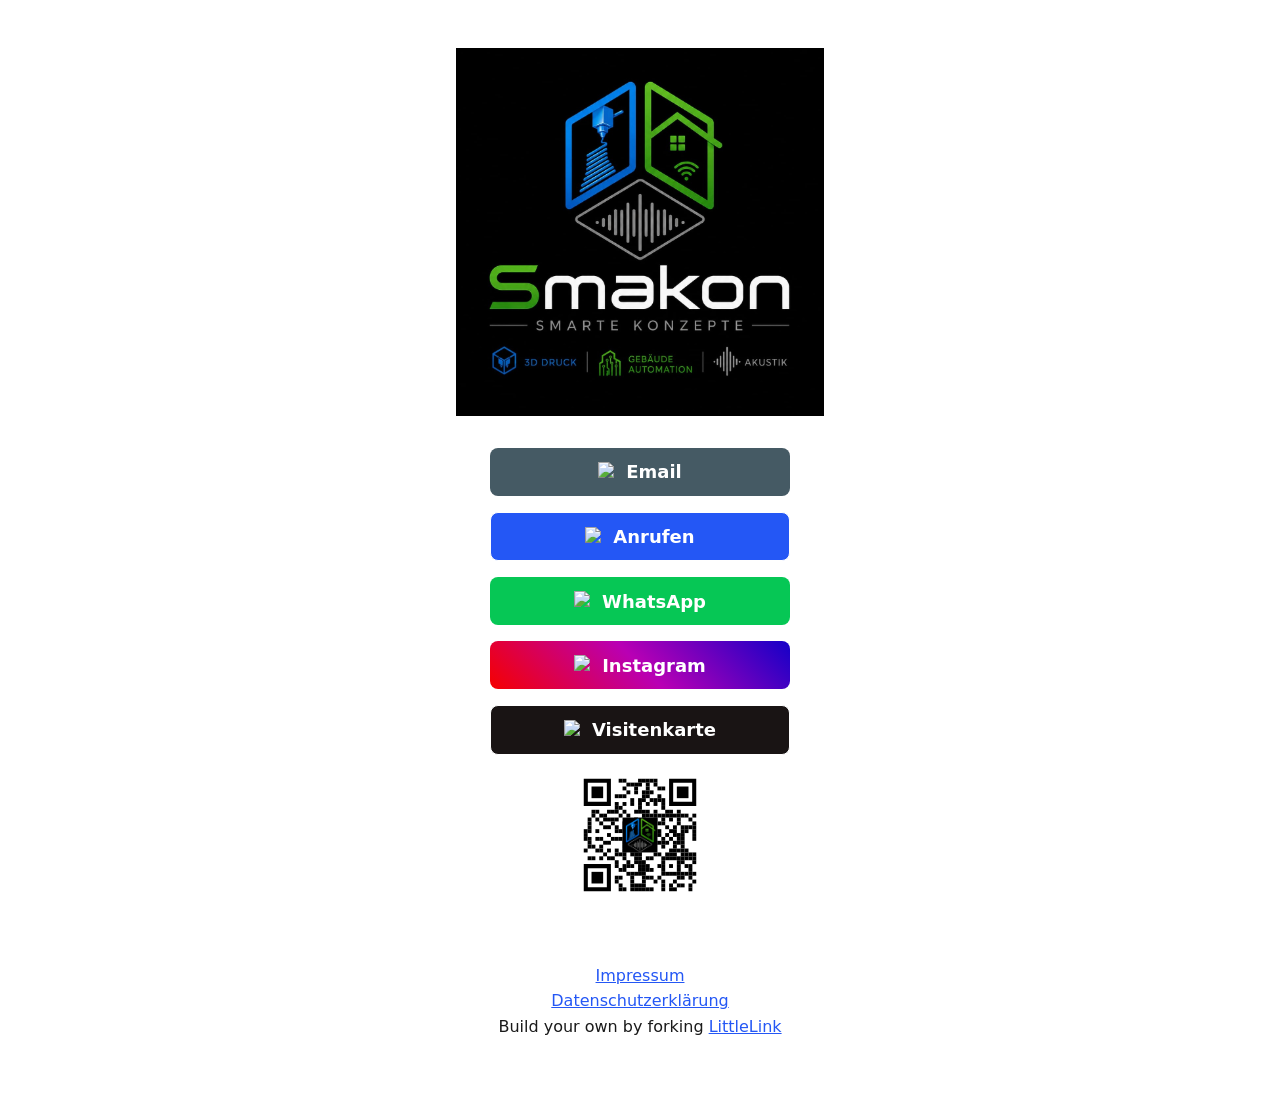
==== commit 26c83432: "Update index.html" ====
--- a/index.html
+++ b/index.html
@@ -69,6 +69,9 @@
               <!-- WhatsApp -->
               <a class="button button-line" href="https://wa.me/+4915565545524" target="_blank" rel="noopener" role="button"><img class="icon" aria-hidden="true" src="images/icons/whatsapp.svg" alt="WhatsApp Logo">WhatsApp</a>
 
+              <!-- Instagram -->
+              <a class="button button-instagram" href="https://www.instagram.com/smakon.de" target="_blank" rel="noopener"><img class="icon" aria-hidden="true" src="images/icons/instagram.svg" alt="Instagram Logo">Instagram</a>
+
               <!-- LinkedIn -->
               <!--<a class="button button-linked" href="#" target="_blank" rel="noopener" role="button"><img class="icon" aria-hidden="true" src="images/icons/linkedin.svg" alt="LinkedIn Logo">LinkedIn</a>-->
 
--- a/css/style.css
+++ b/css/style.css
@@ -5,6 +5,12 @@
 * http://www.opensource.org/licenses/mit-license.php
 */
 
+/* Base Typography Settings
+–––––––––––––––––––––––––––––––––––––––––––––––––– */
+:root {
+	font-size:16px;
+}
+
 /* Grid
   –––––––––––––––––––––––––––––––––––––––––––––––––– */
   .container {
@@ -13,7 +19,7 @@
 	max-width:37.5rem;     				/* 600px */
     text-align:center;
 	margin:0 auto;
-	padding:var(--spacing-xl) var(--spacing-m) 0 var(--spacing-m);
+	padding:3rem 1.25rem 0 1.25rem;
 	box-sizing:border-box;
 }
 .container-left {
@@ -29,18 +35,28 @@
 	margin-bottom: 1rem;  				/* 16px space between paragraphs */
   }
 .column {
+	position:center;
 	width:100%;
+	float:center;
 	box-sizing:border-box;
 }
 /* For devices larger than 400px */
   @media (min-width:25rem) {            /* 400px */
     .container {
 	width:85%;
+	padding-left:0;
+	padding-right:0;
 }
 }/* For devices larger than 550px */
   @media (min-width:34.375rem) {        /* 550px */
     .container {
 	width:80%;
+}
+.column,.columns {
+	margin-left:0;
+}
+.column:first-child,.columns:first-child {
+	margin-left:0;
 }
 }
 
@@ -52,8 +68,25 @@
 	background-color:#ffffff;
 	color:#1a1a1a;
 	font-family:"Open Sans",system-ui;
+	font-size:1.125rem;     				/* 18px */
     font-weight:400;
 	line-height:1.6;
+}
+
+/* Typography
+  –––––––––––––––––––––––––––––––––––––––––––––––––– */
+  h1 {
+	margin:0 0 0.5rem 0;
+	font-size:3rem;         		/* 48px */
+    font-weight:800;
+	line-height:1;
+	letter-spacing:0;
+	word-wrap:break-word;
+	overflow-wrap:break-word;
+	hyphens:auto;           		/* Delete this to remove automatic hyphen on line break */
+}
+.container p {
+	margin:0 0 2rem 0;
 }
 
 /* Base Typography Settings
@@ -110,7 +143,6 @@
 	letter-spacing:-0.02em;
 	word-wrap:break-word;
 	overflow-wrap:break-word;
-	hyphens:auto;           /* Delete this to remove automatic hyphen on line break */
 }
 body {
 	font-size:var(--scale-1);           /* 20px */
@@ -122,6 +154,12 @@
 	line-height:1.6;
 }
 
+/* Container spacing */
+.container {
+	padding:var(--spacing-xl) var(--spacing-m) 0 var(--spacing-m);
+	text-align:center;
+}
+
 /* Footer */
 footer {
 	margin:var(--spacing-xxl) 0;            /* 4rem (64px) top and bottom */
@@ -131,7 +169,7 @@
 /* Responsive adjustments */
 @media (max-width:34.375rem) {              /* 550px */
   h1 {
-	font-size:2rem;
+	font-size:var(--scale-4);
 }
 body {
 	font-size:var(--scale-0);
@@ -191,8 +229,16 @@
 	flex-shrink:0;
 }
 
-/* Avatar Modifiers
-  –––––––––––––––––––––––––––––––––––––––––––––––––– */
+/* Avatar
+  –––––––––––––––––––––––––––––––––––––––––––––––––– */
+.avatar {
+	width: 23rem;             /* 128px */
+	height: 23rem;
+	object-fit: cover;
+	background-position: center;
+	margin-bottom: var(--spacing-l);
+  }
+
    /* Modifier for no avatar rounding */
    .avatar--none {
 	border-radius: 0%;
@@ -213,11 +259,6 @@
 /* Theme System
   –––––––––––––––––––––––––––––––––––––––––––––––––– */
 /* Light theme is default above */
-
-/* Light theme (forced) */
-:root.theme-light {
-	color-scheme:light;
-}
 
 /* Dark theme */
 :root.theme-dark {
@@ -262,12 +303,23 @@
 /* Button Text Color Override
     –––––––––––––––––––––––––––––––––––––––––––––––––– */
     .button:hover,button:hover {
-	color:var(--button-text,#000000);
+	color:var(--button-text);
+}
+
+/* Responsive Typography
+  –––––––––––––––––––––––––––––––––––––––––––––––––– */
+  @media (max-width:34.375rem) {            /* 550px */
+    h1 {
+	font-size:2rem;                         /* 32px */
+	}
+	body {
+	font-size:1rem;                    		/* 16px */
+	}
 }
 
 /* Privacy Page Styles
   –––––––––––––––––––––––––––––––––––––––––––––––––– */
-.container-left nav {
+nav {
 	margin:var(--spacing-l) 0;
 	text-align:left;
 }
@@ -314,26 +366,30 @@
 	font-family:'Open Sans';
 	font-style:normal;
 	font-weight:400;
-	src:url('../fonts/open-sans-v34-vietnamese_latin-ext_latin_hebrew_greek-ext_greek_cyrillic-ext_cyrillic-regular.woff2') format('woff2');
+	src:url('../fonts/open-sans-v34-vietnamese_latin-ext_latin_hebrew_greek-ext_greek_cyrillic-ext_cyrillic-regular.eot');
+	src:url('../fonts/open-sans-v34-vietnamese_latin-ext_latin_hebrew_greek-ext_greek_cyrillic-ext_cyrillic-regular.eot?#iefix') format('embedded-opentype'),url('../fonts/open-sans-v34-vietnamese_latin-ext_latin_hebrew_greek-ext_greek_cyrillic-ext_cyrillic-regular.woff2') format('woff2'),url('../fonts/open-sans-v34-vietnamese_latin-ext_latin_hebrew_greek-ext_greek_cyrillic-ext_cyrillic-regular.woff') format('woff'),url('../fonts/open-sans-v34-vietnamese_latin-ext_latin_hebrew_greek-ext_greek_cyrillic-ext_cyrillic-regular.ttf') format('truetype'),url('../fonts/open-sans-v34-vietnamese_latin-ext_latin_hebrew_greek-ext_greek_cyrillic-ext_cyrillic-regular.svg#OpenSans') format('svg');
 }
 @font-face {
 	font-display:swap;
 	font-family:'Open Sans';
 	font-style:normal;
 	font-weight:600;
-	src:url('../fonts/open-sans-v34-vietnamese_latin-ext_latin_hebrew_greek-ext_greek_cyrillic-ext_cyrillic-600.woff2') format('woff2');
+	src:url('../fonts/open-sans-v34-vietnamese_latin-ext_latin_hebrew_greek-ext_greek_cyrillic-ext_cyrillic-600.eot');
+	src:url('../fonts/open-sans-v34-vietnamese_latin-ext_latin_hebrew_greek-ext_greek_cyrillic-ext_cyrillic-600.eot?#iefix') format('embedded-opentype'),url('../fonts/open-sans-v34-vietnamese_latin-ext_latin_hebrew_greek-ext_greek_cyrillic-ext_cyrillic-600.woff2') format('woff2'),url('../fonts/open-sans-v34-vietnamese_latin-ext_latin_hebrew_greek-ext_greek_cyrillic-ext_cyrillic-600.woff') format('woff'),url('../fonts/open-sans-v34-vietnamese_latin-ext_latin_hebrew_greek-ext_greek_cyrillic-ext_cyrillic-600.ttf') format('truetype'),url('../fonts/open-sans-v34-vietnamese_latin-ext_latin_hebrew_greek-ext_greek_cyrillic-ext_cyrillic-600.svg#OpenSans') format('svg');
 }
 @font-face {
 	font-display:swap;
 	font-family:'Open Sans';
 	font-style:normal;
 	font-weight:700;
-	src:url('../fonts/open-sans-v34-vietnamese_latin-ext_latin_hebrew_greek-ext_greek_cyrillic-ext_cyrillic-700.woff2') format('woff2');
+	src:url('../fonts/open-sans-v34-vietnamese_latin-ext_latin_hebrew_greek-ext_greek_cyrillic-ext_cyrillic-700.eot');
+	src:url('../fonts/open-sans-v34-vietnamese_latin-ext_latin_hebrew_greek-ext_greek_cyrillic-ext_cyrillic-700.eot?#iefix') format('embedded-opentype'),url('../fonts/open-sans-v34-vietnamese_latin-ext_latin_hebrew_greek-ext_greek_cyrillic-ext_cyrillic-700.woff2') format('woff2'),url('../fonts/open-sans-v34-vietnamese_latin-ext_latin_hebrew_greek-ext_greek_cyrillic-ext_cyrillic-700.woff') format('woff'),url('../fonts/open-sans-v34-vietnamese_latin-ext_latin_hebrew_greek-ext_greek_cyrillic-ext_cyrillic-700.ttf') format('truetype'),url('../fonts/open-sans-v34-vietnamese_latin-ext_latin_hebrew_greek-ext_greek_cyrillic-ext_cyrillic-700.svg#OpenSans') format('svg');
 }
 @font-face {
 	font-display:swap;
 	font-family:'Open Sans';
 	font-style:normal;
 	font-weight:800;
-	src:url('../fonts/open-sans-v34-vietnamese_latin-ext_latin_hebrew_greek-ext_greek_cyrillic-ext_cyrillic-800.woff2') format('woff2');
-}
+	src:url('../fonts/open-sans-v34-vietnamese_latin-ext_latin_hebrew_greek-ext_greek_cyrillic-ext_cyrillic-800.eot');
+	src:url('../fonts/open-sans-v34-vietnamese_latin-ext_latin_hebrew_greek-ext_greek_cyrillic-ext_cyrillic-800.eot?#iefix') format('embedded-opentype'),url('../fonts/open-sans-v34-vietnamese_latin-ext_latin_hebrew_greek-ext_greek_cyrillic-ext_cyrillic-800.woff2') format('woff2'),url('../fonts/open-sans-v34-vietnamese_latin-ext_latin_hebrew_greek-ext_greek_cyrillic-ext_cyrillic-800.woff') format('woff'),url('../fonts/open-sans-v34-vietnamese_latin-ext_latin_hebrew_greek-ext_greek_cyrillic-ext_cyrillic-800.ttf') format('truetype'),url('../fonts/open-sans-v34-vietnamese_latin-ext_latin_hebrew_greek-ext_greek_cyrillic-ext_cyrillic-800.svg#OpenSans') format('svg');
+}
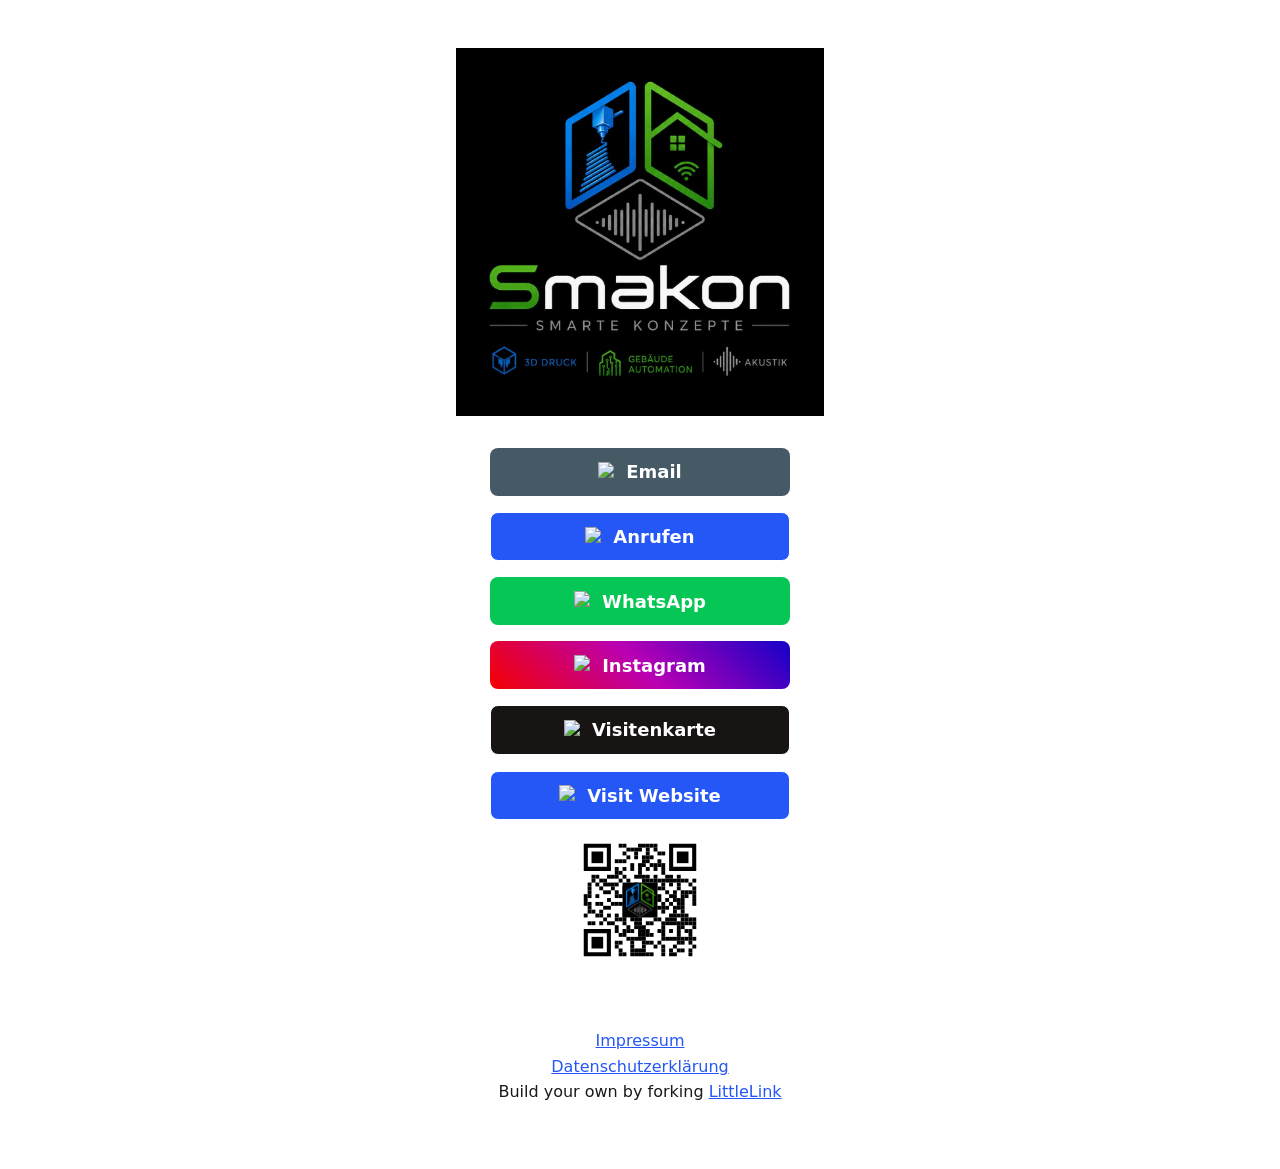
==== commit 120e6a91: "Update index.html" ====
--- a/index.html
+++ b/index.html
@@ -85,7 +85,7 @@
               <!--<a class="button button-default" href="#" target="_blank" rel="noopener" role="button"><img class="icon" aria-hidden="true" src="images/icons/generic-sms.svg" alt="SMS Icon">Send us a message</a>-->
 
               <!-- Generic Website -->
-              <!--<a class="button button-default" href="#" target="_blank" rel="noopener" role="button"><img class="icon" aria-hidden="true" src="images/icons/generic-website.svg" alt="Website Icon">Visit Website</a>-->
+              <a class="button button-default" href="https://smakon.de" target="_blank" rel="noopener" role="button"><img class="icon" aria-hidden="true" src="images/icons/generic-website.svg" alt="Website Icon">Visit Website</a>
 
               <br><img class="qrcode" src="images/qr-code.svg" alt="QR-Code">
 
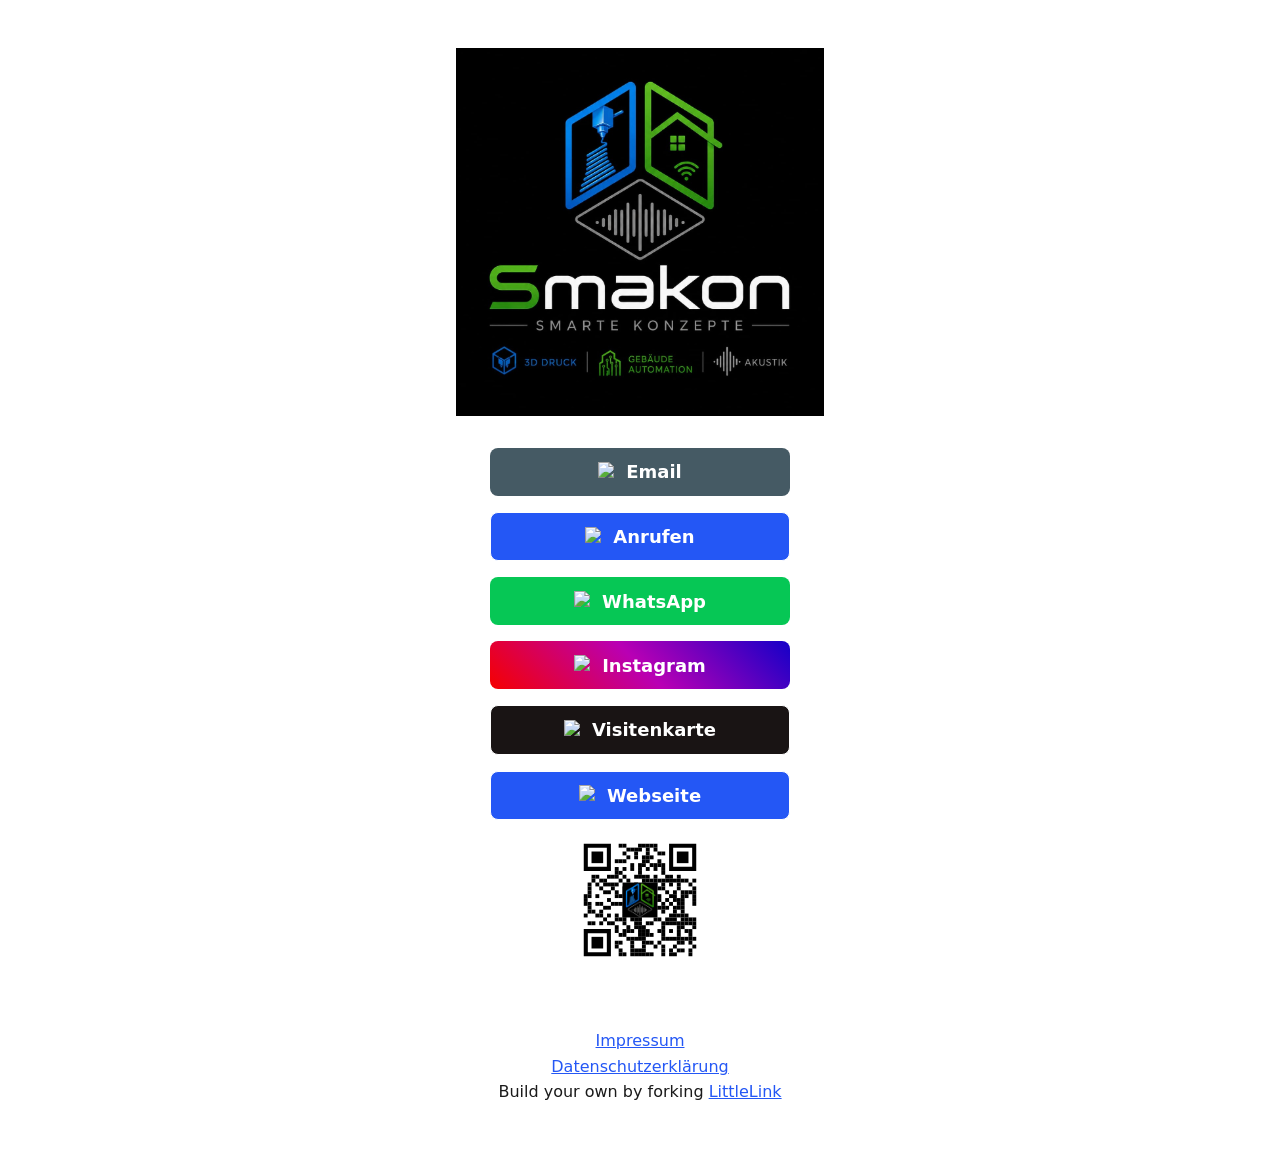
==== commit e9072669: "Update index.html" ====
--- a/index.html
+++ b/index.html
@@ -85,7 +85,7 @@
               <!--<a class="button button-default" href="#" target="_blank" rel="noopener" role="button"><img class="icon" aria-hidden="true" src="images/icons/generic-sms.svg" alt="SMS Icon">Send us a message</a>-->
 
               <!-- Generic Website -->
-              <a class="button button-default" href="https://smakon.de" target="_blank" rel="noopener" role="button"><img class="icon" aria-hidden="true" src="images/icons/generic-website.svg" alt="Website Icon">Visit Website</a>
+              <a class="button button-default" href="https://smakon.de" target="_blank" rel="noopener" role="button"><img class="icon" aria-hidden="true" src="images/icons/generic-website.svg" alt="Website Icon">Webseite</a>
 
               <br><img class="qrcode" src="images/qr-code.svg" alt="QR-Code">
 
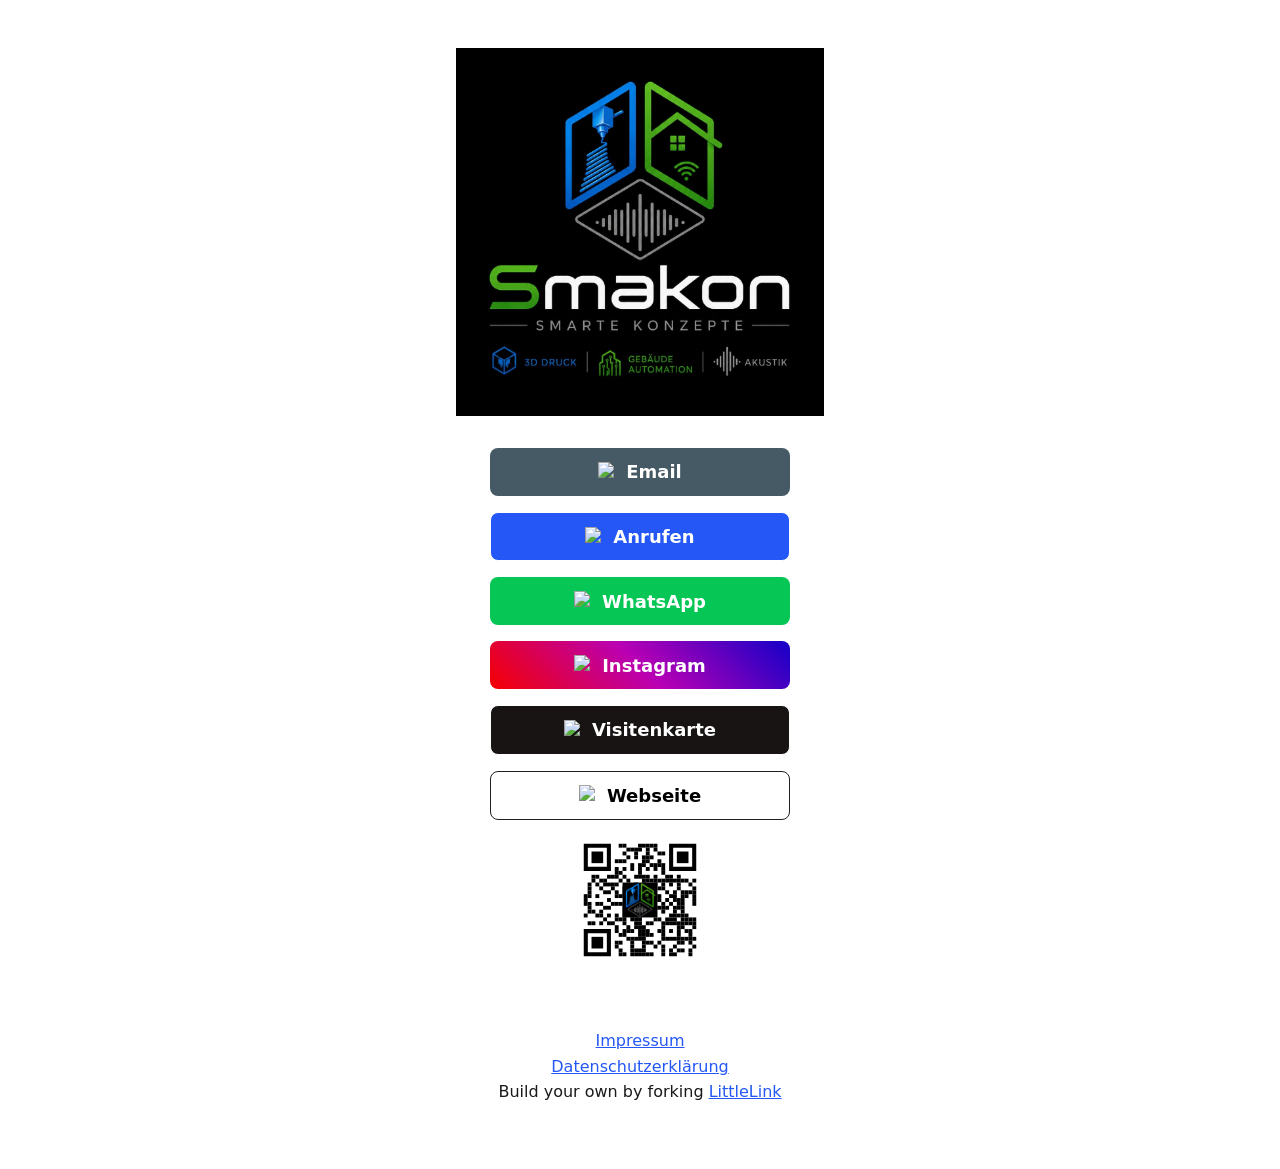
==== commit b8dc3f2a: "Update index.html" ====
--- a/index.html
+++ b/index.html
@@ -85,7 +85,7 @@
               <!--<a class="button button-default" href="#" target="_blank" rel="noopener" role="button"><img class="icon" aria-hidden="true" src="images/icons/generic-sms.svg" alt="SMS Icon">Send us a message</a>-->
 
               <!-- Generic Website -->
-              <a class="button button-default" href="https://smakon.de" target="_blank" rel="noopener" role="button"><img class="icon" aria-hidden="true" src="images/icons/generic-website.svg" alt="Website Icon">Webseite</a>
+              <a class="button button-hashnode" href="https://smakon.de" target="_blank" rel="noopener" role="button"><img class="icon" aria-hidden="true" src="images/icons/generic-website.svg" alt="Website Icon">Webseite</a>
 
               <br><img class="qrcode" src="images/qr-code.svg" alt="QR-Code">
 
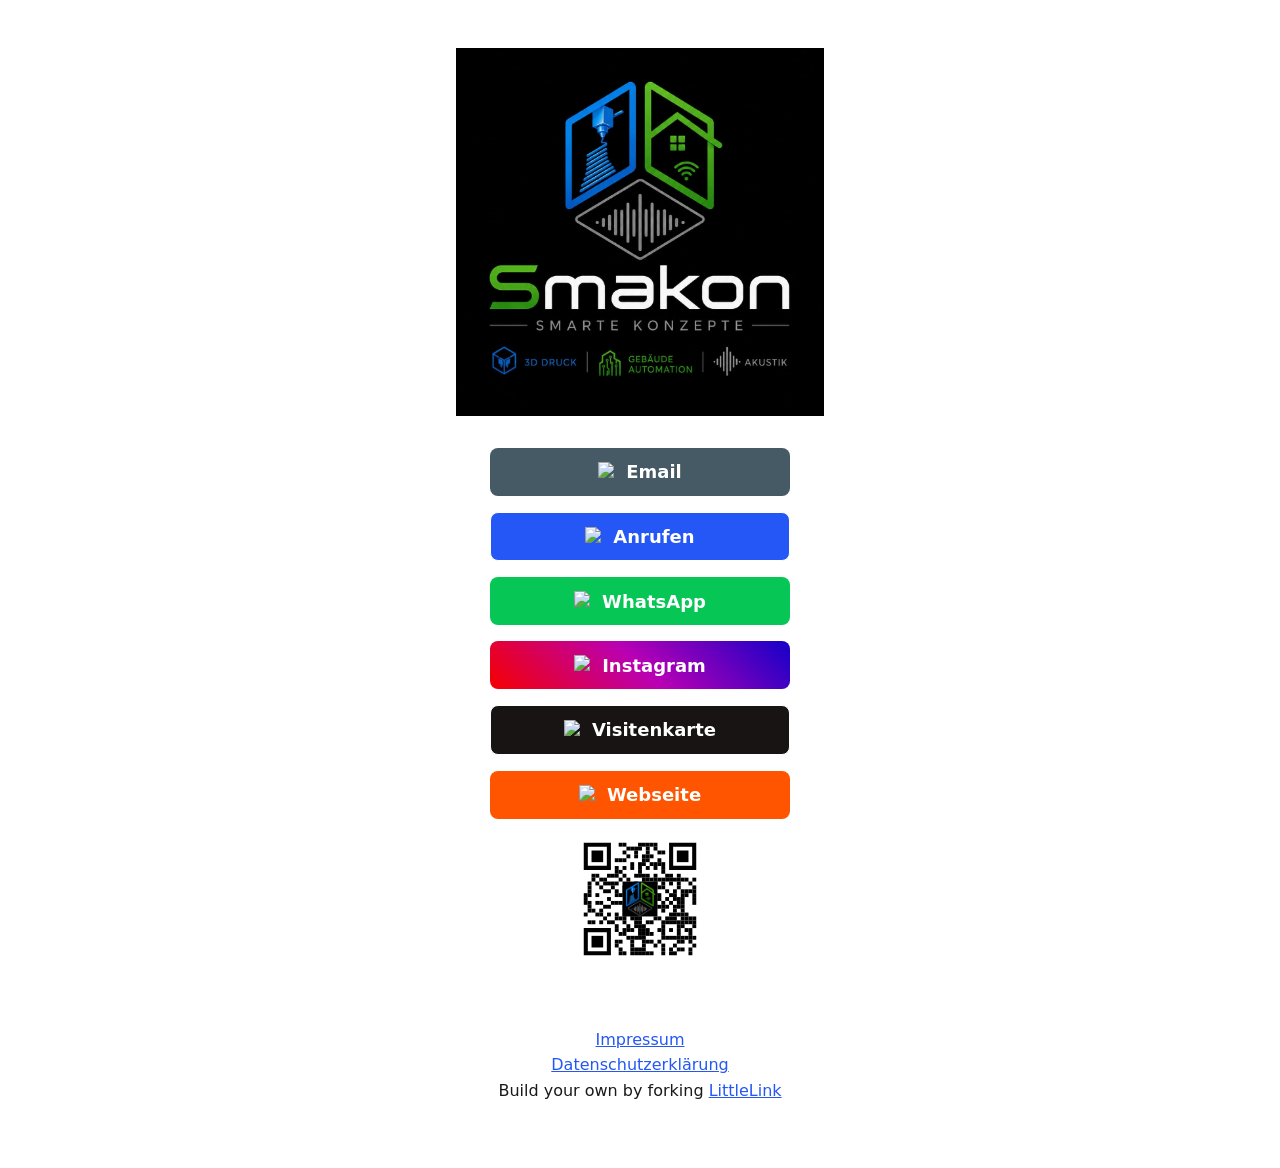
==== commit 3bd99f09: "Update index.html" ====
--- a/index.html
+++ b/index.html
@@ -85,7 +85,7 @@
               <!--<a class="button button-default" href="#" target="_blank" rel="noopener" role="button"><img class="icon" aria-hidden="true" src="images/icons/generic-sms.svg" alt="SMS Icon">Send us a message</a>-->
 
               <!-- Generic Website -->
-              <a class="button button-hashnode" href="https://smakon.de" target="_blank" rel="noopener" role="button"><img class="icon" aria-hidden="true" src="images/icons/generic-website.svg" alt="Website Icon">Webseite</a>
+              <a class="button button-soundcloud" href="https://smakon.de" target="_blank" rel="noopener" role="button"><img class="icon" aria-hidden="true" src="images/icons/generic-website.svg" alt="Website Icon">Webseite</a>
 
               <br><img class="qrcode" src="images/qr-code.svg" alt="QR-Code">
 
